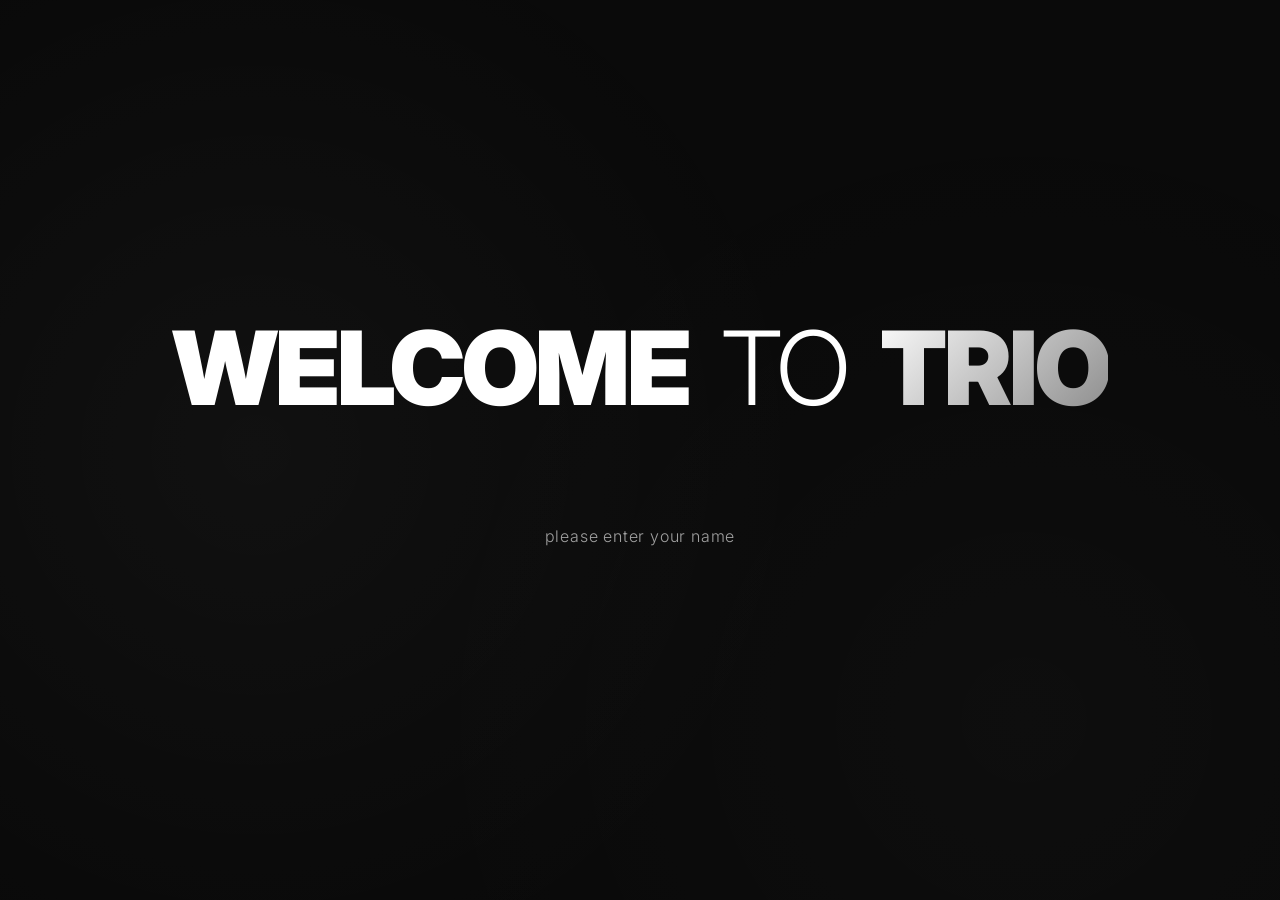
==== index.html @ 0869591b "Initial commit: TRIO time tracking app with premium UI/UX" ====
<!DOCTYPE html>
<html lang="en">
<head>
    <meta charset="UTF-8">
    <meta name="viewport" content="width=device-width, initial-scale=1.0">
    <title>TRIO - Time Tracking</title>
    <link rel="stylesheet" href="styles.css">
</head>
<body>
    <div class="container">
        <!-- Welcome Screen -->
        <div id="welcomeScreen" class="screen active">
            <div class="welcome-text">
                <span class="word" data-word="WELCOME">WELCOME</span>
                <span class="word" data-word="TO">TO</span>
                <span class="word" data-word="TRIO">TRIO</span>
            </div>
            <p class="enter-name-text">please enter your name</p>
            <input type="text" id="nameInput" class="invisible-input" placeholder="" autocomplete="off" maxlength="30">
            <div class="input-indicator"></div>
        </div>

        <!-- Activity Selection Screen -->
        <div id="activityScreen" class="screen">
            <h1 class="greeting"></h1>
            <p class="subtext">What would you like to do today?</p>
            <div class="options-grid">
                <div class="option-card" data-activity="University/Advisory">
                    <div class="option-icon">01</div>
                    <div class="option-label">University/Advisory</div>
                </div>
                <div class="option-card" data-activity="Tutoring">
                    <div class="option-icon">02</div>
                    <div class="option-label">Tutoring</div>
                </div>
                <div class="option-card" data-activity="Study">
                    <div class="option-icon">03</div>
                    <div class="option-label">Study</div>
                </div>
                <div class="option-card" data-activity="FAFSA Resources/Assistance">
                    <div class="option-icon">04</div>
                    <div class="option-label">FAFSA Resources/Assistance</div>
                </div>
                <div class="option-card" data-activity="Workshop">
                    <div class="option-icon">05</div>
                    <div class="option-label">Workshop</div>
                </div>
                <div class="option-card" data-activity="Event">
                    <div class="option-icon">06</div>
                    <div class="option-label">Event</div>
                </div>
            </div>
        </div>

        <!-- Timer Screen -->
        <div id="timerScreen" class="screen">
            <div class="timer-container">
                <div class="activity-name"></div>
                <div class="timer-display">
                    <span class="time-value" id="hours">00</span>
                    <span class="time-separator">:</span>
                    <span class="time-value" id="minutes">00</span>
                    <span class="time-separator">:</span>
                    <span class="time-value" id="seconds">00</span>
                </div>
                <div class="timer-label">Time Elapsed</div>
                <button id="checkoutBtn" class="checkout-btn">
                    <span>Check Out</span>
                </button>
            </div>
        </div>
    </div>

    <script src="script.js"></script>
</body>
</html>
---- styles.css ----
@import url('https://fonts.googleapis.com/css2?family=Inter:wght@300;400;500;600;700;800;900&display=swap');

* {
    margin: 0;
    padding: 0;
    box-sizing: border-box;
}

:root {
    --bg-primary: #0a0a0a;
    --bg-secondary: #111111;
    --text-primary: #ffffff;
    --text-secondary: #a0a0a0;
    --accent: #ffffff;
    --card-bg: #1a1a1a;
    --card-hover: #222222;
    --border: #2a2a2a;
}

body {
    font-family: 'Inter', -apple-system, BlinkMacSystemFont, sans-serif;
    background: var(--bg-primary);
    color: var(--text-primary);
    overflow: hidden;
    cursor: none;
}

body::before {
    content: '';
    position: fixed;
    top: 0;
    left: 0;
    width: 100%;
    height: 100%;
    background: 
        radial-gradient(circle at 20% 50%, rgba(255, 255, 255, 0.03) 0%, transparent 50%),
        radial-gradient(circle at 80% 80%, rgba(255, 255, 255, 0.02) 0%, transparent 50%);
    pointer-events: none;
    z-index: 0;
}

.container {
    position: relative;
    width: 100vw;
    height: 100vh;
    display: flex;
    align-items: center;
    justify-content: center;
    z-index: 1;
}

.screen {
    position: absolute;
    width: 100%;
    height: 100%;
    display: flex;
    flex-direction: column;
    align-items: center;
    justify-content: center;
    opacity: 0;
    pointer-events: none;
    transition: opacity 0.8s cubic-bezier(0.4, 0, 0.2, 1);
}

.screen.active {
    opacity: 1;
    pointer-events: all;
}

/* Welcome Screen */
.welcome-text {
    display: flex;
    gap: 2rem;
    margin-bottom: 4rem;
}

.word {
    font-size: clamp(3rem, 8vw, 7rem);
    font-weight: 900;
    letter-spacing: -0.03em;
    opacity: 0;
    transform: translateX(-100px);
    animation: slideIn 1s cubic-bezier(0.16, 1, 0.3, 1) forwards;
}

.word[data-word="WELCOME"] {
    animation-delay: 0.2s;
}

.word[data-word="TO"] {
    animation-delay: 0.5s;
    font-weight: 300;
}

.word[data-word="TRIO"] {
    animation-delay: 0.8s;
    background: linear-gradient(135deg, #ffffff 0%, #888888 100%);
    -webkit-background-clip: text;
    -webkit-text-fill-color: transparent;
    background-clip: text;
}

@keyframes slideIn {
    to {
        opacity: 1;
        transform: translateX(0);
    }
}

.enter-name-text {
    font-size: 1rem;
    font-weight: 300;
    color: var(--text-secondary);
    letter-spacing: 0.05em;
    margin-top: 2rem;
    margin-bottom: 3rem;
    opacity: 0;
    animation: fadeInUp 0.8s cubic-bezier(0.16, 1, 0.3, 1) 1.2s forwards;
    transition: opacity 0.4s ease, transform 0.4s ease;
}

.invisible-input {
    position: absolute;
    bottom: 30%;
    width: 600px;
    max-width: 80vw;
    background: transparent;
    border: none;
    outline: none;
    color: var(--text-primary);
    font-size: 2rem;
    font-weight: 300;
    text-align: center;
    letter-spacing: 0.05em;
    caret-color: transparent;
}

.invisible-input::placeholder {
    color: transparent;
}

.input-indicator {
    position: absolute;
    bottom: calc(30% - 10px);
    width: 2px;
    height: 40px;
    background: var(--text-primary);
    opacity: 0;
    animation: blink 1.5s ease-in-out infinite;
}

.invisible-input:focus + .input-indicator {
    opacity: 1;
}

@keyframes blink {
    0%, 49% { opacity: 1; }
    50%, 100% { opacity: 0; }
}

/* Activity Screen */
.greeting {
    font-size: clamp(2.5rem, 6vw, 5rem);
    font-weight: 700;
    margin-bottom: 1rem;
    letter-spacing: -0.02em;
    opacity: 0;
    transform: translateY(30px);
    animation: fadeInUp 0.8s cubic-bezier(0.16, 1, 0.3, 1) 0.2s forwards;
}

.subtext {
    font-size: clamp(1rem, 2vw, 1.5rem);
    font-weight: 300;
    color: var(--text-secondary);
    margin-bottom: 4rem;
    opacity: 0;
    transform: translateY(20px);
    animation: fadeInUp 0.8s cubic-bezier(0.16, 1, 0.3, 1) 0.4s forwards;
}

@keyframes fadeInUp {
    to {
        opacity: 1;
        transform: translateY(0);
    }
}

.options-grid {
    display: grid;
    grid-template-columns: repeat(3, 1fr);
    gap: 2rem;
    max-width: 1200px;
    padding: 0 2rem;
}

@media (max-width: 768px) {
    .options-grid {
        grid-template-columns: repeat(2, 1fr);
        gap: 1.5rem;
    }
}

.option-card {
    position: relative;
    aspect-ratio: 1;
    background: var(--card-bg);
    border: 1px solid var(--border);
    border-radius: 24px;
    padding: 2rem;
    display: flex;
    flex-direction: column;
    align-items: center;
    justify-content: center;
    cursor: pointer;
    transition: all 0.4s cubic-bezier(0.16, 1, 0.3, 1);
    opacity: 0;
    transform: translateY(40px) scale(0.9);
}

.option-card:nth-child(1) { animation: cardAppear 0.6s cubic-bezier(0.16, 1, 0.3, 1) 0.6s forwards; }
.option-card:nth-child(2) { animation: cardAppear 0.6s cubic-bezier(0.16, 1, 0.3, 1) 0.7s forwards; }
.option-card:nth-child(3) { animation: cardAppear 0.6s cubic-bezier(0.16, 1, 0.3, 1) 0.8s forwards; }
.option-card:nth-child(4) { animation: cardAppear 0.6s cubic-bezier(0.16, 1, 0.3, 1) 0.9s forwards; }
.option-card:nth-child(5) { animation: cardAppear 0.6s cubic-bezier(0.16, 1, 0.3, 1) 1s forwards; }
.option-card:nth-child(6) { animation: cardAppear 0.6s cubic-bezier(0.16, 1, 0.3, 1) 1.1s forwards; }

@keyframes cardAppear {
    to {
        opacity: 1;
        transform: translateY(0) scale(1);
    }
}

.option-card::before {
    content: '';
    position: absolute;
    inset: 0;
    border-radius: 24px;
    padding: 1px;
    background: linear-gradient(135deg, rgba(255,255,255,0.1), rgba(255,255,255,0));
    -webkit-mask: linear-gradient(#fff 0 0) content-box, linear-gradient(#fff 0 0);
    -webkit-mask-composite: xor;
    mask-composite: exclude;
    opacity: 0;
    transition: opacity 0.4s ease;
}

.option-card:hover {
    background: var(--card-hover);
    transform: translateY(-8px) scale(1.02);
    border-color: rgba(255,255,255,0.2);
}

.option-card:hover::before {
    opacity: 1;
}

.option-icon {
    font-size: 3rem;
    font-weight: 200;
    margin-bottom: 1rem;
    letter-spacing: -0.02em;
}

.option-label {
    font-size: 1.1rem;
    font-weight: 500;
    letter-spacing: 0.02em;
}

/* Timer Screen */
.timer-container {
    display: flex;
    flex-direction: column;
    align-items: center;
    gap: 2rem;
}

.activity-name {
    font-size: 1.5rem;
    font-weight: 300;
    color: var(--text-secondary);
    letter-spacing: 0.1em;
    text-transform: uppercase;
    opacity: 0;
    animation: fadeInUp 0.8s cubic-bezier(0.16, 1, 0.3, 1) 0.2s forwards;
}

.timer-display {
    display: flex;
    align-items: center;
    gap: 0.5rem;
    opacity: 0;
    animation: fadeInUp 0.8s cubic-bezier(0.16, 1, 0.3, 1) 0.4s forwards;
}

.time-value {
    font-size: clamp(4rem, 12vw, 8rem);
    font-weight: 200;
    letter-spacing: -0.02em;
    font-variant-numeric: tabular-nums;
    min-width: 2ch;
    text-align: center;
}

.time-separator {
    font-size: clamp(3rem, 10vw, 6rem);
    font-weight: 200;
    opacity: 0.5;
    animation: pulse 2s ease-in-out infinite;
}

@keyframes pulse {
    0%, 100% { opacity: 0.5; }
    50% { opacity: 0.2; }
}

.timer-label {
    font-size: 1rem;
    font-weight: 400;
    color: var(--text-secondary);
    letter-spacing: 0.15em;
    text-transform: uppercase;
    opacity: 0;
    animation: fadeInUp 0.8s cubic-bezier(0.16, 1, 0.3, 1) 0.6s forwards;
}

.checkout-btn {
    margin-top: 2rem;
    padding: 1.5rem 4rem;
    background: var(--text-primary);
    color: var(--bg-primary);
    border: none;
    border-radius: 100px;
    font-size: 1.1rem;
    font-weight: 600;
    letter-spacing: 0.05em;
    cursor: pointer;
    transition: all 0.4s cubic-bezier(0.16, 1, 0.3, 1);
    opacity: 0;
    animation: fadeInUp 0.8s cubic-bezier(0.16, 1, 0.3, 1) 0.8s forwards;
    position: relative;
    overflow: hidden;
}

.checkout-btn::before {
    content: '';
    position: absolute;
    inset: 0;
    background: linear-gradient(135deg, transparent, rgba(0,0,0,0.1));
    opacity: 0;
    transition: opacity 0.4s ease;
}

.checkout-btn:hover {
    transform: scale(1.05);
    box-shadow: 0 20px 60px rgba(255,255,255,0.2);
}

.checkout-btn:hover::before {
    opacity: 1;
}

.checkout-btn:active {
    transform: scale(0.98);
}
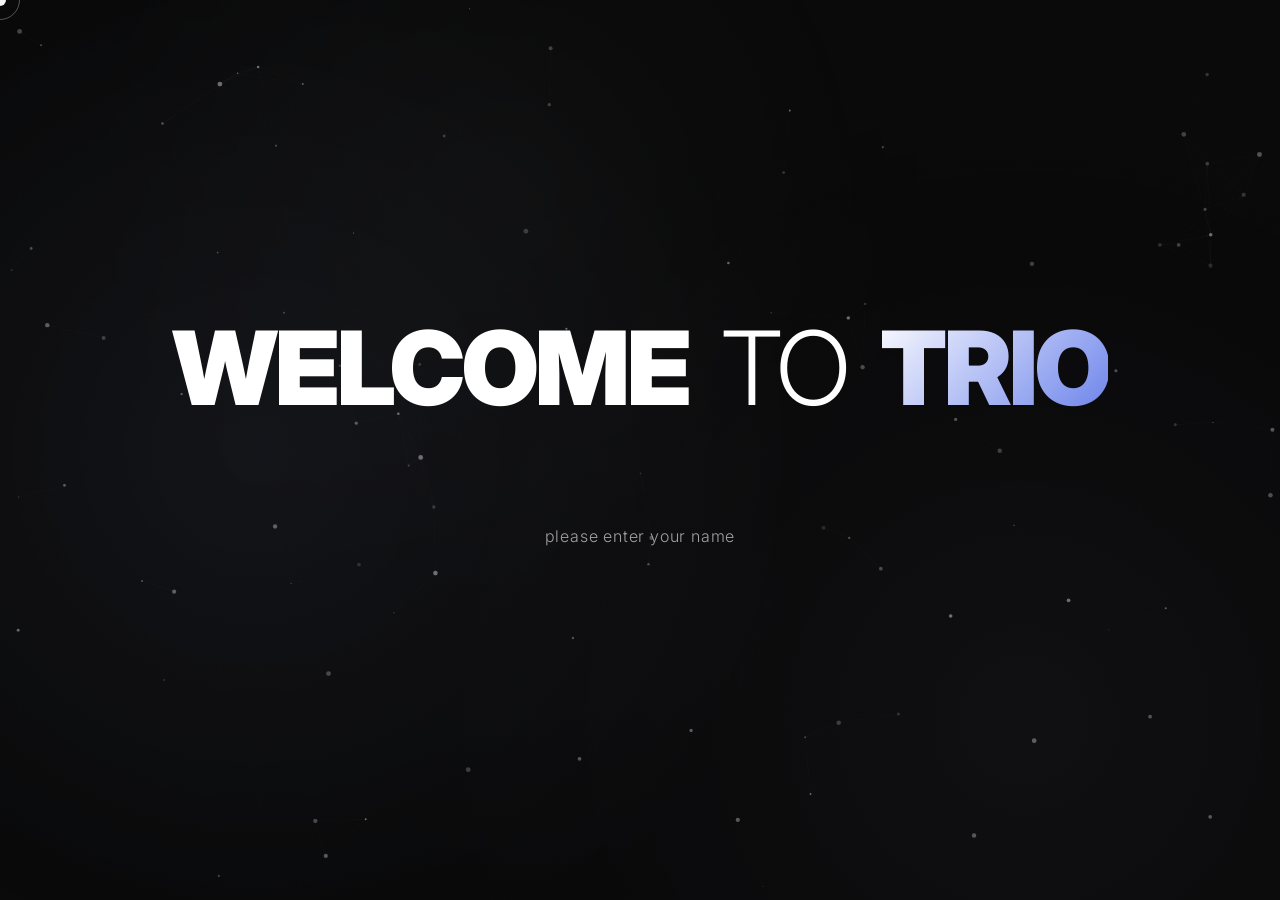
==== commit 5d448faa: "feat: Implement world-class premium UI/UX design Transform the TRIO time tracking app into an ultra-" ====
--- a/index.html
+++ b/index.html
@@ -7,6 +7,16 @@
     <link rel="stylesheet" href="styles.css">
 </head>
 <body>
+    <!-- Custom Cursor -->
+    <div class="cursor"></div>
+    <div class="cursor-follower"></div>
+
+    <!-- Particle Canvas -->
+    <canvas id="particleCanvas"></canvas>
+
+    <!-- Gradient Mesh Background -->
+    <div class="gradient-mesh"></div>
+
     <div class="container">
         <!-- Welcome Screen -->
         <div id="welcomeScreen" class="screen active">
--- a/styles.css
+++ b/styles.css
@@ -15,6 +15,26 @@
     --card-bg: #1a1a1a;
     --card-hover: #222222;
     --border: #2a2a2a;
+
+    /* Premium gradients */
+    --gradient-primary: linear-gradient(135deg, #667eea 0%, #764ba2 100%);
+    --gradient-glow: linear-gradient(135deg, rgba(102, 126, 234, 0.3), rgba(118, 75, 162, 0.3));
+    --gradient-shine: linear-gradient(135deg, transparent 0%, rgba(255,255,255,0.1) 50%, transparent 100%);
+
+    /* Advanced shadows */
+    --shadow-sm: 0 2px 8px rgba(0, 0, 0, 0.1);
+    --shadow-md: 0 8px 32px rgba(0, 0, 0, 0.2);
+    --shadow-lg: 0 16px 64px rgba(0, 0, 0, 0.3);
+    --shadow-glow: 0 0 40px rgba(255, 255, 255, 0.15);
+    --shadow-glow-strong: 0 0 60px rgba(255, 255, 255, 0.3);
+
+    /* Spring animation */
+    --spring: cubic-bezier(0.34, 1.56, 0.64, 1);
+    --smooth: cubic-bezier(0.16, 1, 0.3, 1);
+}
+
+html {
+    scroll-behavior: smooth;
 }
 
 body {
@@ -23,6 +43,89 @@
     color: var(--text-primary);
     overflow: hidden;
     cursor: none;
+    position: relative;
+}
+
+/* Custom Cursor */
+.cursor {
+    position: fixed;
+    width: 12px;
+    height: 12px;
+    background: var(--text-primary);
+    border-radius: 50%;
+    pointer-events: none;
+    z-index: 10000;
+    transition: transform 0.15s ease, opacity 0.3s ease;
+    mix-blend-mode: difference;
+    will-change: transform;
+}
+
+.cursor-follower {
+    position: fixed;
+    width: 40px;
+    height: 40px;
+    border: 1px solid rgba(255, 255, 255, 0.3);
+    border-radius: 50%;
+    pointer-events: none;
+    z-index: 9999;
+    transition: transform 0.3s cubic-bezier(0.16, 1, 0.3, 1),
+                width 0.3s ease,
+                height 0.3s ease,
+                opacity 0.3s ease;
+    will-change: transform;
+}
+
+.cursor-hover .cursor {
+    transform: scale(1.5);
+}
+
+.cursor-hover .cursor-follower {
+    width: 60px;
+    height: 60px;
+    border-color: rgba(255, 255, 255, 0.6);
+    background: rgba(255, 255, 255, 0.05);
+}
+
+/* Particle Canvas */
+#particleCanvas {
+    position: fixed;
+    top: 0;
+    left: 0;
+    width: 100%;
+    height: 100%;
+    pointer-events: none;
+    z-index: 1;
+    opacity: 0.6;
+}
+
+/* Gradient Mesh Background */
+.gradient-mesh {
+    position: fixed;
+    top: 0;
+    left: 0;
+    width: 100%;
+    height: 100%;
+    pointer-events: none;
+    z-index: 0;
+    opacity: 0.4;
+    background:
+        radial-gradient(circle at 20% 50%, rgba(102, 126, 234, 0.1) 0%, transparent 50%),
+        radial-gradient(circle at 80% 80%, rgba(118, 75, 162, 0.08) 0%, transparent 50%),
+        radial-gradient(circle at 40% 20%, rgba(255, 255, 255, 0.05) 0%, transparent 40%);
+    animation: meshMove 20s ease-in-out infinite;
+    will-change: transform;
+}
+
+@keyframes meshMove {
+    0%, 100% {
+        transform: translate(0, 0) scale(1);
+    }
+    33% {
+        transform: translate(30px, -30px) scale(1.05);
+    }
+    66% {
+        transform: translate(-30px, 30px) scale(0.95);
+    }
 }
 
 body::before {
@@ -32,7 +135,7 @@
     left: 0;
     width: 100%;
     height: 100%;
-    background: 
+    background:
         radial-gradient(circle at 20% 50%, rgba(255, 255, 255, 0.03) 0%, transparent 50%),
         radial-gradient(circle at 80% 80%, rgba(255, 255, 255, 0.02) 0%, transparent 50%);
     pointer-events: none;
@@ -46,7 +149,7 @@
     display: flex;
     align-items: center;
     justify-content: center;
-    z-index: 1;
+    z-index: 2;
 }
 
 .screen {
@@ -72,6 +175,7 @@
     display: flex;
     gap: 2rem;
     margin-bottom: 4rem;
+    perspective: 1000px;
 }
 
 .word {
@@ -79,8 +183,10 @@
     font-weight: 900;
     letter-spacing: -0.03em;
     opacity: 0;
-    transform: translateX(-100px);
-    animation: slideIn 1s cubic-bezier(0.16, 1, 0.3, 1) forwards;
+    transform: translateX(-100px) translateZ(0);
+    animation: slideIn 1s var(--smooth) forwards;
+    will-change: transform, opacity;
+    backface-visibility: hidden;
 }
 
 .word[data-word="WELCOME"] {
@@ -94,16 +200,27 @@
 
 .word[data-word="TRIO"] {
     animation-delay: 0.8s;
-    background: linear-gradient(135deg, #ffffff 0%, #888888 100%);
+    background: linear-gradient(135deg, #ffffff 0%, #667eea 50%, #764ba2 100%);
+    background-size: 200% 200%;
     -webkit-background-clip: text;
     -webkit-text-fill-color: transparent;
     background-clip: text;
+    animation: slideIn 1s var(--smooth) forwards, gradientShift 8s ease infinite;
 }
 
 @keyframes slideIn {
     to {
         opacity: 1;
-        transform: translateX(0);
+        transform: translateX(0) translateZ(0);
+    }
+}
+
+@keyframes gradientShift {
+    0%, 100% {
+        background-position: 0% 50%;
+    }
+    50% {
+        background-position: 100% 50%;
     }
 }
 
@@ -115,7 +232,7 @@
     margin-top: 2rem;
     margin-bottom: 3rem;
     opacity: 0;
-    animation: fadeInUp 0.8s cubic-bezier(0.16, 1, 0.3, 1) 1.2s forwards;
+    animation: fadeInUp 0.8s var(--smooth) 1.2s forwards;
     transition: opacity 0.4s ease, transform 0.4s ease;
 }
 
@@ -147,6 +264,7 @@
     background: var(--text-primary);
     opacity: 0;
     animation: blink 1.5s ease-in-out infinite;
+    box-shadow: 0 0 20px rgba(255, 255, 255, 0.5);
 }
 
 .invisible-input:focus + .input-indicator {
@@ -165,8 +283,10 @@
     margin-bottom: 1rem;
     letter-spacing: -0.02em;
     opacity: 0;
-    transform: translateY(30px);
-    animation: fadeInUp 0.8s cubic-bezier(0.16, 1, 0.3, 1) 0.2s forwards;
+    transform: translateY(30px) translateZ(0);
+    animation: fadeInUp 0.8s var(--smooth) 0.2s forwards;
+    will-change: transform, opacity;
+    backface-visibility: hidden;
 }
 
 .subtext {
@@ -175,14 +295,16 @@
     color: var(--text-secondary);
     margin-bottom: 4rem;
     opacity: 0;
-    transform: translateY(20px);
-    animation: fadeInUp 0.8s cubic-bezier(0.16, 1, 0.3, 1) 0.4s forwards;
+    transform: translateY(20px) translateZ(0);
+    animation: fadeInUp 0.8s var(--smooth) 0.4s forwards;
+    will-change: transform, opacity;
+    backface-visibility: hidden;
 }
 
 @keyframes fadeInUp {
     to {
         opacity: 1;
-        transform: translateY(0);
+        transform: translateY(0) translateZ(0);
     }
 }
 
@@ -204,56 +326,125 @@
 .option-card {
     position: relative;
     aspect-ratio: 1;
-    background: var(--card-bg);
+    background: rgba(26, 26, 26, 0.8);
+    backdrop-filter: blur(20px);
+    -webkit-backdrop-filter: blur(20px);
     border: 1px solid var(--border);
-    border-radius: 24px;
+    border-radius: 28px;
     padding: 2rem;
     display: flex;
     flex-direction: column;
     align-items: center;
     justify-content: center;
     cursor: pointer;
-    transition: all 0.4s cubic-bezier(0.16, 1, 0.3, 1);
-    opacity: 0;
-    transform: translateY(40px) scale(0.9);
-}
-
-.option-card:nth-child(1) { animation: cardAppear 0.6s cubic-bezier(0.16, 1, 0.3, 1) 0.6s forwards; }
-.option-card:nth-child(2) { animation: cardAppear 0.6s cubic-bezier(0.16, 1, 0.3, 1) 0.7s forwards; }
-.option-card:nth-child(3) { animation: cardAppear 0.6s cubic-bezier(0.16, 1, 0.3, 1) 0.8s forwards; }
-.option-card:nth-child(4) { animation: cardAppear 0.6s cubic-bezier(0.16, 1, 0.3, 1) 0.9s forwards; }
-.option-card:nth-child(5) { animation: cardAppear 0.6s cubic-bezier(0.16, 1, 0.3, 1) 1s forwards; }
-.option-card:nth-child(6) { animation: cardAppear 0.6s cubic-bezier(0.16, 1, 0.3, 1) 1.1s forwards; }
+    transition: all 0.6s var(--spring);
+    opacity: 0;
+    transform: translateY(40px) scale(0.9) translateZ(0);
+    will-change: transform, opacity;
+    backface-visibility: hidden;
+    overflow: hidden;
+}
+
+.option-card:nth-child(1) { animation: cardAppear 0.8s var(--spring) 0.6s forwards; }
+.option-card:nth-child(2) { animation: cardAppear 0.8s var(--spring) 0.7s forwards; }
+.option-card:nth-child(3) { animation: cardAppear 0.8s var(--spring) 0.8s forwards; }
+.option-card:nth-child(4) { animation: cardAppear 0.8s var(--spring) 0.9s forwards; }
+.option-card:nth-child(5) { animation: cardAppear 0.8s var(--spring) 1s forwards; }
+.option-card:nth-child(6) { animation: cardAppear 0.8s var(--spring) 1.1s forwards; }
 
 @keyframes cardAppear {
     to {
         opacity: 1;
-        transform: translateY(0) scale(1);
-    }
-}
-
+        transform: translateY(0) scale(1) translateZ(0);
+    }
+}
+
+/* Glassmorphism border effect */
 .option-card::before {
     content: '';
     position: absolute;
     inset: 0;
-    border-radius: 24px;
-    padding: 1px;
-    background: linear-gradient(135deg, rgba(255,255,255,0.1), rgba(255,255,255,0));
+    border-radius: 28px;
+    padding: 1.5px;
+    background: linear-gradient(135deg, rgba(255,255,255,0.3), rgba(255,255,255,0.05));
     -webkit-mask: linear-gradient(#fff 0 0) content-box, linear-gradient(#fff 0 0);
     -webkit-mask-composite: xor;
     mask-composite: exclude;
     opacity: 0;
-    transition: opacity 0.4s ease;
+    transition: opacity 0.6s ease;
+}
+
+/* Shimmer effect */
+.option-card::after {
+    content: '';
+    position: absolute;
+    top: -50%;
+    left: -50%;
+    width: 200%;
+    height: 200%;
+    background: linear-gradient(
+        45deg,
+        transparent 30%,
+        rgba(255, 255, 255, 0.1) 50%,
+        transparent 70%
+    );
+    transform: translateX(-100%) translateY(-100%) rotate(45deg);
+    transition: transform 0.8s ease;
+}
+
+.option-card:hover::after {
+    transform: translateX(100%) translateY(100%) rotate(45deg);
 }
 
 .option-card:hover {
-    background: var(--card-hover);
-    transform: translateY(-8px) scale(1.02);
-    border-color: rgba(255,255,255,0.2);
+    background: rgba(34, 34, 34, 0.9);
+    transform: translateY(-12px) scale(1.05) translateZ(50px);
+    border-color: rgba(255,255,255,0.4);
+    box-shadow:
+        0 20px 60px rgba(0, 0, 0, 0.3),
+        0 0 60px rgba(102, 126, 234, 0.2),
+        inset 0 0 60px rgba(255, 255, 255, 0.05);
 }
 
 .option-card:hover::before {
     opacity: 1;
+}
+
+.option-card:active {
+    transform: translateY(-8px) scale(1.02) translateZ(30px);
+    transition: all 0.2s ease;
+}
+
+/* Selection state */
+.option-card.selected {
+    background: linear-gradient(135deg, rgba(102, 126, 234, 0.15), rgba(118, 75, 162, 0.15));
+    border-color: rgba(102, 126, 234, 0.6);
+    box-shadow:
+        0 20px 60px rgba(0, 0, 0, 0.4),
+        0 0 80px rgba(102, 126, 234, 0.4),
+        inset 0 0 60px rgba(102, 126, 234, 0.1);
+}
+
+.option-card.selected::before {
+    opacity: 1;
+    background: linear-gradient(135deg, rgba(102, 126, 234, 0.6), rgba(118, 75, 162, 0.4));
+}
+
+/* Ripple effect container */
+.ripple {
+    position: absolute;
+    border-radius: 50%;
+    background: rgba(255, 255, 255, 0.3);
+    transform: scale(0);
+    animation: rippleEffect 0.6s ease-out;
+    pointer-events: none;
+}
+
+@keyframes rippleEffect {
+    to {
+        transform: scale(4);
+        opacity: 0;
+    }
 }
 
 .option-icon {
@@ -261,12 +452,25 @@
     font-weight: 200;
     margin-bottom: 1rem;
     letter-spacing: -0.02em;
+    transition: transform 0.6s var(--spring);
+    will-change: transform;
+}
+
+.option-card:hover .option-icon {
+    transform: scale(1.1) translateY(-5px);
 }
 
 .option-label {
     font-size: 1.1rem;
     font-weight: 500;
     letter-spacing: 0.02em;
+    transition: transform 0.6s var(--spring);
+    will-change: transform;
+    text-align: center;
+}
+
+.option-card:hover .option-label {
+    transform: translateY(5px);
 }
 
 /* Timer Screen */
@@ -284,7 +488,7 @@
     letter-spacing: 0.1em;
     text-transform: uppercase;
     opacity: 0;
-    animation: fadeInUp 0.8s cubic-bezier(0.16, 1, 0.3, 1) 0.2s forwards;
+    animation: fadeInUp 0.8s var(--smooth) 0.2s forwards;
 }
 
 .timer-display {
@@ -292,7 +496,8 @@
     align-items: center;
     gap: 0.5rem;
     opacity: 0;
-    animation: fadeInUp 0.8s cubic-bezier(0.16, 1, 0.3, 1) 0.4s forwards;
+    animation: fadeInUp 0.8s var(--smooth) 0.4s forwards;
+    perspective: 1000px;
 }
 
 .time-value {
@@ -302,6 +507,25 @@
     font-variant-numeric: tabular-nums;
     min-width: 2ch;
     text-align: center;
+    transition: transform 0.3s var(--spring);
+    will-change: transform;
+    text-shadow: 0 0 40px rgba(255, 255, 255, 0.2);
+}
+
+.time-value.flip {
+    animation: flipNumber 0.4s var(--spring);
+}
+
+@keyframes flipNumber {
+    0% {
+        transform: rotateX(0deg);
+    }
+    50% {
+        transform: rotateX(90deg);
+    }
+    100% {
+        transform: rotateX(0deg);
+    }
 }
 
 .time-separator {
@@ -312,8 +536,14 @@
 }
 
 @keyframes pulse {
-    0%, 100% { opacity: 0.5; }
-    50% { opacity: 0.2; }
+    0%, 100% {
+        opacity: 0.5;
+        transform: scale(1);
+    }
+    50% {
+        opacity: 0.2;
+        transform: scale(0.95);
+    }
 }
 
 .timer-label {
@@ -323,7 +553,7 @@
     letter-spacing: 0.15em;
     text-transform: uppercase;
     opacity: 0;
-    animation: fadeInUp 0.8s cubic-bezier(0.16, 1, 0.3, 1) 0.6s forwards;
+    animation: fadeInUp 0.8s var(--smooth) 0.6s forwards;
 }
 
 .checkout-btn {
@@ -337,11 +567,12 @@
     font-weight: 600;
     letter-spacing: 0.05em;
     cursor: pointer;
-    transition: all 0.4s cubic-bezier(0.16, 1, 0.3, 1);
-    opacity: 0;
-    animation: fadeInUp 0.8s cubic-bezier(0.16, 1, 0.3, 1) 0.8s forwards;
+    transition: all 0.6s var(--spring);
+    opacity: 0;
+    animation: fadeInUp 0.8s var(--smooth) 0.8s forwards;
     position: relative;
     overflow: hidden;
+    will-change: transform;
 }
 
 .checkout-btn::before {
@@ -353,9 +584,12 @@
     transition: opacity 0.4s ease;
 }
 
+/* Magnetic button effect */
 .checkout-btn:hover {
-    transform: scale(1.05);
-    box-shadow: 0 20px 60px rgba(255,255,255,0.2);
+    transform: scale(1.08) translateY(-4px);
+    box-shadow:
+        0 20px 60px rgba(255,255,255,0.3),
+        0 0 40px rgba(255,255,255,0.2);
 }
 
 .checkout-btn:hover::before {
@@ -363,5 +597,63 @@
 }
 
 .checkout-btn:active {
-    transform: scale(0.98);
-}
+    transform: scale(1.02) translateY(-2px);
+    transition: all 0.1s ease;
+}
+
+/* Scroll snap for smooth scrolling */
+.scroll-container {
+    scroll-snap-type: y mandatory;
+    scroll-behavior: smooth;
+    -webkit-overflow-scrolling: touch;
+}
+
+.scroll-section {
+    scroll-snap-align: start;
+    scroll-snap-stop: always;
+}
+
+/* Selection highlighting */
+::selection {
+    background: rgba(102, 126, 234, 0.3);
+    color: var(--text-primary);
+}
+
+::-moz-selection {
+    background: rgba(102, 126, 234, 0.3);
+    color: var(--text-primary);
+}
+
+/* Performance optimizations */
+.option-card,
+.word,
+.greeting,
+.subtext,
+.time-value,
+.checkout-btn {
+    transform: translateZ(0);
+    -webkit-font-smoothing: antialiased;
+    -moz-osx-font-smoothing: grayscale;
+}
+
+/* Loading states with skeleton shimmer */
+@keyframes shimmer {
+    0% {
+        background-position: -1000px 0;
+    }
+    100% {
+        background-position: 1000px 0;
+    }
+}
+
+/* Accessibility - show cursor on touch devices */
+@media (hover: none) and (pointer: coarse) {
+    body {
+        cursor: auto;
+    }
+
+    .cursor,
+    .cursor-follower {
+        display: none;
+    }
+}
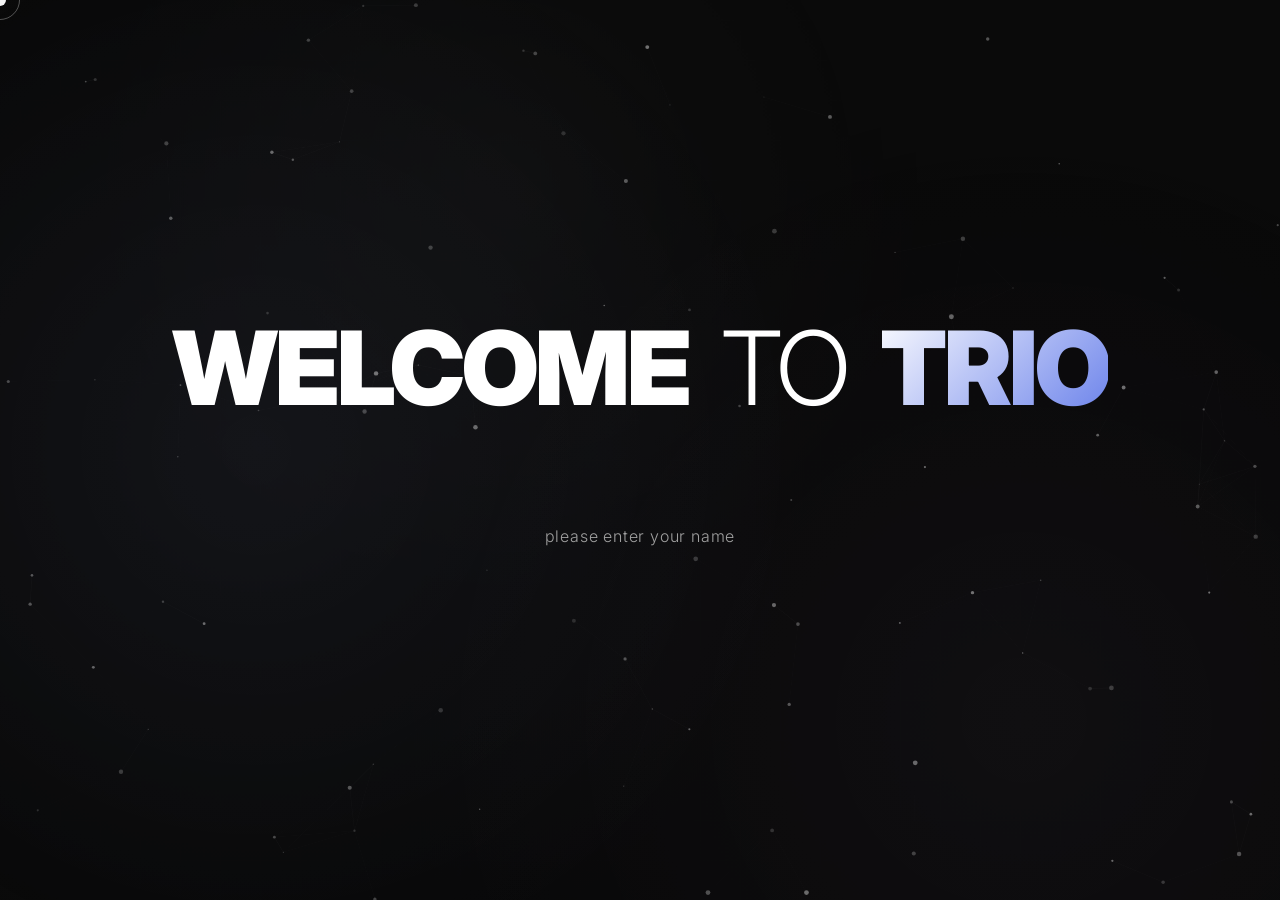
==== commit e943208b: "feat: Transform selection screen with insane premium effects Add absolutely world-class design to th" ====
--- a/index.html
+++ b/index.html
@@ -32,32 +32,76 @@
 
         <!-- Activity Selection Screen -->
         <div id="activityScreen" class="screen">
+            <!-- Premium Digital Clock -->
+            <div class="digital-clock">
+                <div class="clock-container">
+                    <div class="clock-display">
+                        <span class="clock-digit" id="clock-hours">00</span>
+                        <span class="clock-separator">:</span>
+                        <span class="clock-digit" id="clock-minutes">00</span>
+                        <span class="clock-separator">:</span>
+                        <span class="clock-digit" id="clock-seconds">00</span>
+                    </div>
+                    <div class="clock-date" id="clock-date">Loading...</div>
+                    <div class="clock-glow"></div>
+                </div>
+            </div>
+
             <h1 class="greeting"></h1>
             <p class="subtext">What would you like to do today?</p>
-            <div class="options-grid">
-                <div class="option-card" data-activity="University/Advisory">
-                    <div class="option-icon">01</div>
-                    <div class="option-label">University/Advisory</div>
-                </div>
-                <div class="option-card" data-activity="Tutoring">
-                    <div class="option-icon">02</div>
-                    <div class="option-label">Tutoring</div>
-                </div>
-                <div class="option-card" data-activity="Study">
-                    <div class="option-icon">03</div>
-                    <div class="option-label">Study</div>
-                </div>
-                <div class="option-card" data-activity="FAFSA Resources/Assistance">
-                    <div class="option-icon">04</div>
-                    <div class="option-label">FAFSA Resources/Assistance</div>
-                </div>
-                <div class="option-card" data-activity="Workshop">
-                    <div class="option-icon">05</div>
-                    <div class="option-label">Workshop</div>
-                </div>
-                <div class="option-card" data-activity="Event">
-                    <div class="option-icon">06</div>
-                    <div class="option-label">Event</div>
+
+            <!-- Animated Grid Background -->
+            <div class="grid-background"></div>
+
+            <!-- Morphing Blobs -->
+            <div class="blob blob-1"></div>
+            <div class="blob blob-2"></div>
+            <div class="blob blob-3"></div>
+
+            <div class="options-container">
+                <div class="options-grid">
+                    <div class="option-card" data-activity="University/Advisory">
+                        <div class="card-shine"></div>
+                        <div class="card-glow-effect"></div>
+                        <div class="option-icon">01</div>
+                        <div class="option-label">University/Advisory</div>
+                        <div class="card-particles"></div>
+                    </div>
+                    <div class="option-card" data-activity="Tutoring">
+                        <div class="card-shine"></div>
+                        <div class="card-glow-effect"></div>
+                        <div class="option-icon">02</div>
+                        <div class="option-label">Tutoring</div>
+                        <div class="card-particles"></div>
+                    </div>
+                    <div class="option-card" data-activity="Study">
+                        <div class="card-shine"></div>
+                        <div class="card-glow-effect"></div>
+                        <div class="option-icon">03</div>
+                        <div class="option-label">Study</div>
+                        <div class="card-particles"></div>
+                    </div>
+                    <div class="option-card" data-activity="FAFSA Resources/Assistance">
+                        <div class="card-shine"></div>
+                        <div class="card-glow-effect"></div>
+                        <div class="option-icon">04</div>
+                        <div class="option-label">FAFSA Resources/Assistance</div>
+                        <div class="card-particles"></div>
+                    </div>
+                    <div class="option-card" data-activity="Workshop">
+                        <div class="card-shine"></div>
+                        <div class="card-glow-effect"></div>
+                        <div class="option-icon">05</div>
+                        <div class="option-label">Workshop</div>
+                        <div class="card-particles"></div>
+                    </div>
+                    <div class="option-card" data-activity="Event">
+                        <div class="card-shine"></div>
+                        <div class="card-glow-effect"></div>
+                        <div class="option-icon">06</div>
+                        <div class="option-label">Event</div>
+                        <div class="card-particles"></div>
+                    </div>
                 </div>
             </div>
         </div>
--- a/styles.css
+++ b/styles.css
@@ -277,28 +277,265 @@
 }
 
 /* Activity Screen */
+#activityScreen {
+    position: relative;
+    overflow: hidden;
+}
+
+/* ==========================================
+   PREMIUM DIGITAL CLOCK
+   ========================================== */
+.digital-clock {
+    position: absolute;
+    top: 2rem;
+    left: 50%;
+    transform: translateX(-50%);
+    z-index: 10;
+    opacity: 0;
+    animation: fadeInUp 1s var(--smooth) 0.3s forwards;
+}
+
+.clock-container {
+    position: relative;
+    padding: 1.5rem 3rem;
+    background: rgba(10, 10, 10, 0.8);
+    border: 2px solid rgba(102, 126, 234, 0.3);
+    border-radius: 20px;
+    backdrop-filter: blur(20px);
+    -webkit-backdrop-filter: blur(20px);
+    box-shadow:
+        0 8px 32px rgba(0, 0, 0, 0.4),
+        0 0 60px rgba(102, 126, 234, 0.2),
+        inset 0 0 60px rgba(102, 126, 234, 0.05);
+}
+
+.clock-display {
+    display: flex;
+    align-items: center;
+    gap: 0.3rem;
+    font-family: 'Inter', monospace;
+    font-variant-numeric: tabular-nums;
+}
+
+.clock-digit {
+    font-size: 3rem;
+    font-weight: 300;
+    letter-spacing: -0.05em;
+    color: #fff;
+    text-shadow:
+        0 0 10px rgba(102, 126, 234, 0.8),
+        0 0 20px rgba(102, 126, 234, 0.6),
+        0 0 30px rgba(102, 126, 234, 0.4),
+        0 0 40px rgba(102, 126, 234, 0.2);
+    animation: neonPulse 2s ease-in-out infinite;
+    transition: transform 0.3s var(--spring);
+}
+
+.clock-digit.flip-animation {
+    animation: digitFlip 0.4s var(--spring);
+}
+
+@keyframes digitFlip {
+    0% {
+        transform: scaleY(1);
+    }
+    50% {
+        transform: scaleY(0.5) translateY(10px);
+    }
+    100% {
+        transform: scaleY(1);
+    }
+}
+
+.clock-separator {
+    font-size: 2.5rem;
+    font-weight: 200;
+    color: rgba(102, 126, 234, 0.8);
+    animation: blinkSeparator 1.5s ease-in-out infinite;
+}
+
+@keyframes blinkSeparator {
+    0%, 49% {
+        opacity: 1;
+    }
+    50%, 100% {
+        opacity: 0.3;
+    }
+}
+
+@keyframes neonPulse {
+    0%, 100% {
+        text-shadow:
+            0 0 10px rgba(102, 126, 234, 0.8),
+            0 0 20px rgba(102, 126, 234, 0.6),
+            0 0 30px rgba(102, 126, 234, 0.4),
+            0 0 40px rgba(102, 126, 234, 0.2);
+    }
+    50% {
+        text-shadow:
+            0 0 15px rgba(102, 126, 234, 1),
+            0 0 30px rgba(102, 126, 234, 0.8),
+            0 0 45px rgba(102, 126, 234, 0.6),
+            0 0 60px rgba(102, 126, 234, 0.4);
+    }
+}
+
+.clock-date {
+    margin-top: 0.5rem;
+    font-size: 0.9rem;
+    font-weight: 400;
+    letter-spacing: 0.1em;
+    text-align: center;
+    color: rgba(255, 255, 255, 0.6);
+    text-transform: uppercase;
+}
+
+.clock-glow {
+    position: absolute;
+    inset: -20px;
+    background: radial-gradient(circle, rgba(102, 126, 234, 0.3), transparent 70%);
+    filter: blur(20px);
+    z-index: -1;
+    animation: glowPulse 3s ease-in-out infinite;
+}
+
+@keyframes glowPulse {
+    0%, 100% {
+        opacity: 0.5;
+        transform: scale(1);
+    }
+    50% {
+        opacity: 1;
+        transform: scale(1.1);
+    }
+}
+
+/* ==========================================
+   ANIMATED GRID BACKGROUND
+   ========================================== */
+.grid-background {
+    position: absolute;
+    top: 0;
+    left: 0;
+    width: 100%;
+    height: 100%;
+    background-image:
+        linear-gradient(rgba(102, 126, 234, 0.03) 1px, transparent 1px),
+        linear-gradient(90deg, rgba(102, 126, 234, 0.03) 1px, transparent 1px);
+    background-size: 50px 50px;
+    animation: gridMove 20s linear infinite;
+    pointer-events: none;
+    z-index: 0;
+}
+
+@keyframes gridMove {
+    0% {
+        transform: translate(0, 0);
+    }
+    100% {
+        transform: translate(50px, 50px);
+    }
+}
+
+/* ==========================================
+   MORPHING BLOBS
+   ========================================== */
+.blob {
+    position: absolute;
+    border-radius: 50%;
+    filter: blur(60px);
+    opacity: 0.3;
+    pointer-events: none;
+    z-index: 0;
+}
+
+.blob-1 {
+    width: 400px;
+    height: 400px;
+    top: 10%;
+    left: -10%;
+    background: radial-gradient(circle, rgba(102, 126, 234, 0.4), transparent);
+    animation: blobMove1 25s ease-in-out infinite;
+}
+
+.blob-2 {
+    width: 350px;
+    height: 350px;
+    bottom: 10%;
+    right: -10%;
+    background: radial-gradient(circle, rgba(118, 75, 162, 0.4), transparent);
+    animation: blobMove2 20s ease-in-out infinite;
+}
+
+.blob-3 {
+    width: 300px;
+    height: 300px;
+    top: 50%;
+    left: 50%;
+    background: radial-gradient(circle, rgba(255, 107, 107, 0.3), transparent);
+    animation: blobMove3 30s ease-in-out infinite;
+}
+
+@keyframes blobMove1 {
+    0%, 100% {
+        transform: translate(0, 0) scale(1);
+    }
+    33% {
+        transform: translate(100px, 50px) scale(1.2);
+    }
+    66% {
+        transform: translate(-50px, 100px) scale(0.8);
+    }
+}
+
+@keyframes blobMove2 {
+    0%, 100% {
+        transform: translate(0, 0) scale(1);
+    }
+    33% {
+        transform: translate(-80px, -60px) scale(0.9);
+    }
+    66% {
+        transform: translate(60px, -80px) scale(1.1);
+    }
+}
+
+@keyframes blobMove3 {
+    0%, 100% {
+        transform: translate(-50%, -50%) scale(1);
+    }
+    50% {
+        transform: translate(-50%, -50%) scale(1.3);
+    }
+}
+
 .greeting {
-    font-size: clamp(2.5rem, 6vw, 5rem);
+    position: relative;
+    font-size: clamp(2.5rem, 6vw, 4rem);
     font-weight: 700;
-    margin-bottom: 1rem;
+    margin-bottom: 0.5rem;
+    margin-top: 8rem;
     letter-spacing: -0.02em;
     opacity: 0;
     transform: translateY(30px) translateZ(0);
-    animation: fadeInUp 0.8s var(--smooth) 0.2s forwards;
+    animation: fadeInUp 0.8s var(--smooth) 0.5s forwards;
     will-change: transform, opacity;
     backface-visibility: hidden;
+    z-index: 5;
 }
 
 .subtext {
-    font-size: clamp(1rem, 2vw, 1.5rem);
+    position: relative;
+    font-size: clamp(1rem, 2vw, 1.3rem);
     font-weight: 300;
     color: var(--text-secondary);
-    margin-bottom: 4rem;
+    margin-bottom: 2rem;
     opacity: 0;
     transform: translateY(20px) translateZ(0);
-    animation: fadeInUp 0.8s var(--smooth) 0.4s forwards;
+    animation: fadeInUp 0.8s var(--smooth) 0.6s forwards;
     will-change: transform, opacity;
     backface-visibility: hidden;
+    z-index: 5;
 }
 
 @keyframes fadeInUp {
@@ -308,12 +545,21 @@
     }
 }
 
+/* ==========================================
+   OPTIONS CONTAINER & GRID
+   ========================================== */
+.options-container {
+    position: relative;
+    z-index: 5;
+}
+
 .options-grid {
     display: grid;
     grid-template-columns: repeat(3, 1fr);
-    gap: 2rem;
-    max-width: 1200px;
-    padding: 0 2rem;
+    gap: 2.5rem;
+    max-width: 1400px;
+    padding: 2rem;
+    perspective: 1500px;
 }
 
 @media (max-width: 768px) {
@@ -323,15 +569,18 @@
     }
 }
 
+/* ==========================================
+   PREMIUM OPTION CARDS
+   ========================================== */
 .option-card {
     position: relative;
     aspect-ratio: 1;
-    background: rgba(26, 26, 26, 0.8);
-    backdrop-filter: blur(20px);
-    -webkit-backdrop-filter: blur(20px);
-    border: 1px solid var(--border);
-    border-radius: 28px;
-    padding: 2rem;
+    background: rgba(15, 15, 20, 0.85);
+    backdrop-filter: blur(30px);
+    -webkit-backdrop-filter: blur(30px);
+    border: 2px solid rgba(102, 126, 234, 0.2);
+    border-radius: 32px;
+    padding: 2.5rem;
     display: flex;
     flex-direction: column;
     align-items: center;
@@ -339,71 +588,119 @@
     cursor: pointer;
     transition: all 0.6s var(--spring);
     opacity: 0;
-    transform: translateY(40px) scale(0.9) translateZ(0);
+    transform: translateY(60px) scale(0.85) rotateX(20deg) translateZ(0);
     will-change: transform, opacity;
     backface-visibility: hidden;
     overflow: hidden;
-}
-
-.option-card:nth-child(1) { animation: cardAppear 0.8s var(--spring) 0.6s forwards; }
-.option-card:nth-child(2) { animation: cardAppear 0.8s var(--spring) 0.7s forwards; }
-.option-card:nth-child(3) { animation: cardAppear 0.8s var(--spring) 0.8s forwards; }
-.option-card:nth-child(4) { animation: cardAppear 0.8s var(--spring) 0.9s forwards; }
-.option-card:nth-child(5) { animation: cardAppear 0.8s var(--spring) 1s forwards; }
-.option-card:nth-child(6) { animation: cardAppear 0.8s var(--spring) 1.1s forwards; }
+    transform-style: preserve-3d;
+}
+
+.option-card:nth-child(1) { animation: cardAppear 1s var(--spring) 0.8s forwards; }
+.option-card:nth-child(2) { animation: cardAppear 1s var(--spring) 0.9s forwards; }
+.option-card:nth-child(3) { animation: cardAppear 1s var(--spring) 1s forwards; }
+.option-card:nth-child(4) { animation: cardAppear 1s var(--spring) 1.1s forwards; }
+.option-card:nth-child(5) { animation: cardAppear 1s var(--spring) 1.2s forwards; }
+.option-card:nth-child(6) { animation: cardAppear 1s var(--spring) 1.3s forwards; }
 
 @keyframes cardAppear {
     to {
         opacity: 1;
-        transform: translateY(0) scale(1) translateZ(0);
-    }
-}
-
-/* Glassmorphism border effect */
+        transform: translateY(0) scale(1) rotateX(0deg) translateZ(0);
+    }
+}
+
+/* Holographic border effect */
 .option-card::before {
     content: '';
     position: absolute;
     inset: 0;
-    border-radius: 28px;
-    padding: 1.5px;
-    background: linear-gradient(135deg, rgba(255,255,255,0.3), rgba(255,255,255,0.05));
+    border-radius: 32px;
+    padding: 2px;
+    background: linear-gradient(
+        135deg,
+        rgba(255, 0, 128, 0.4),
+        rgba(102, 126, 234, 0.6),
+        rgba(0, 255, 255, 0.4),
+        rgba(255, 255, 0, 0.3)
+    );
+    background-size: 300% 300%;
     -webkit-mask: linear-gradient(#fff 0 0) content-box, linear-gradient(#fff 0 0);
     -webkit-mask-composite: xor;
     mask-composite: exclude;
     opacity: 0;
     transition: opacity 0.6s ease;
-}
-
-/* Shimmer effect */
-.option-card::after {
-    content: '';
-    position: absolute;
-    top: -50%;
-    left: -50%;
-    width: 200%;
-    height: 200%;
+    animation: holographicBorder 8s ease infinite;
+}
+
+@keyframes holographicBorder {
+    0%, 100% {
+        background-position: 0% 50%;
+    }
+    50% {
+        background-position: 100% 50%;
+    }
+}
+
+/* Card shine overlay */
+.card-shine {
+    position: absolute;
+    inset: 0;
+    border-radius: 32px;
     background: linear-gradient(
-        45deg,
-        transparent 30%,
-        rgba(255, 255, 255, 0.1) 50%,
+        135deg,
+        transparent 0%,
+        rgba(255, 255, 255, 0.1) 45%,
+        rgba(255, 255, 255, 0.2) 50%,
+        rgba(255, 255, 255, 0.1) 55%,
+        transparent 100%
+    );
+    transform: translateX(-100%) translateY(-100%) rotate(45deg);
+    transition: transform 1s ease;
+    pointer-events: none;
+}
+
+.option-card:hover .card-shine {
+    transform: translateX(100%) translateY(100%) rotate(45deg);
+}
+
+/* Card glow effect */
+.card-glow-effect {
+    position: absolute;
+    inset: -40px;
+    background: radial-gradient(
+        circle at center,
+        rgba(102, 126, 234, 0.4),
         transparent 70%
     );
-    transform: translateX(-100%) translateY(-100%) rotate(45deg);
-    transition: transform 0.8s ease;
-}
-
-.option-card:hover::after {
-    transform: translateX(100%) translateY(100%) rotate(45deg);
+    opacity: 0;
+    transition: opacity 0.6s ease;
+    filter: blur(30px);
+    pointer-events: none;
+    z-index: -1;
+}
+
+.option-card:hover .card-glow-effect {
+    opacity: 1;
+}
+
+/* Particle effects on cards */
+.card-particles {
+    position: absolute;
+    inset: 0;
+    border-radius: 32px;
+    overflow: hidden;
+    pointer-events: none;
 }
 
 .option-card:hover {
-    background: rgba(34, 34, 34, 0.9);
-    transform: translateY(-12px) scale(1.05) translateZ(50px);
-    border-color: rgba(255,255,255,0.4);
+    background: rgba(25, 25, 35, 0.95);
+    transform: translateY(-20px) scale(1.08) translateZ(80px);
+    border-color: rgba(102, 126, 234, 0.6);
     box-shadow:
-        0 20px 60px rgba(0, 0, 0, 0.3),
-        0 0 60px rgba(102, 126, 234, 0.2),
-        inset 0 0 60px rgba(255, 255, 255, 0.05);
+        0 30px 80px rgba(0, 0, 0, 0.4),
+        0 0 80px rgba(102, 126, 234, 0.3),
+        inset 0 0 80px rgba(102, 126, 234, 0.08),
+        0 0 120px rgba(102, 126, 234, 0.2);
 }
 
 .option-card:hover::before {
@@ -411,23 +708,60 @@
 }
 
 .option-card:active {
-    transform: translateY(-8px) scale(1.02) translateZ(30px);
-    transition: all 0.2s ease;
-}
-
-/* Selection state */
+    transform: translateY(-15px) scale(1.05) translateZ(60px);
+    transition: all 0.15s ease;
+}
+
+/* Selection state with intense glow */
 .option-card.selected {
-    background: linear-gradient(135deg, rgba(102, 126, 234, 0.15), rgba(118, 75, 162, 0.15));
-    border-color: rgba(102, 126, 234, 0.6);
+    background: linear-gradient(
+        135deg,
+        rgba(102, 126, 234, 0.2),
+        rgba(118, 75, 162, 0.2)
+    );
+    border-color: rgba(102, 126, 234, 0.8);
+    transform: translateY(-20px) scale(1.08) translateZ(80px);
     box-shadow:
-        0 20px 60px rgba(0, 0, 0, 0.4),
-        0 0 80px rgba(102, 126, 234, 0.4),
-        inset 0 0 60px rgba(102, 126, 234, 0.1);
+        0 30px 80px rgba(0, 0, 0, 0.5),
+        0 0 100px rgba(102, 126, 234, 0.6),
+        inset 0 0 100px rgba(102, 126, 234, 0.15),
+        0 0 150px rgba(102, 126, 234, 0.4);
+    animation: selectedPulse 2s ease-in-out infinite;
+}
+
+@keyframes selectedPulse {
+    0%, 100% {
+        box-shadow:
+            0 30px 80px rgba(0, 0, 0, 0.5),
+            0 0 100px rgba(102, 126, 234, 0.6),
+            inset 0 0 100px rgba(102, 126, 234, 0.15),
+            0 0 150px rgba(102, 126, 234, 0.4);
+    }
+    50% {
+        box-shadow:
+            0 30px 80px rgba(0, 0, 0, 0.5),
+            0 0 120px rgba(102, 126, 234, 0.8),
+            inset 0 0 120px rgba(102, 126, 234, 0.2),
+            0 0 180px rgba(102, 126, 234, 0.6);
+    }
 }
 
 .option-card.selected::before {
     opacity: 1;
-    background: linear-gradient(135deg, rgba(102, 126, 234, 0.6), rgba(118, 75, 162, 0.4));
+    background: linear-gradient(
+        135deg,
+        rgba(102, 126, 234, 0.8),
+        rgba(118, 75, 162, 0.6)
+    );
+}
+
+.option-card.selected .card-glow-effect {
+    opacity: 1;
+    background: radial-gradient(
+        circle at center,
+        rgba(102, 126, 234, 0.6),
+        transparent 70%
+    );
 }
 
 /* Ripple effect container */
@@ -448,29 +782,61 @@
 }
 
 .option-icon {
-    font-size: 3rem;
+    position: relative;
+    font-size: 3.5rem;
     font-weight: 200;
-    margin-bottom: 1rem;
+    margin-bottom: 1.5rem;
     letter-spacing: -0.02em;
-    transition: transform 0.6s var(--spring);
+    transition: all 0.6s var(--spring);
     will-change: transform;
+    background: linear-gradient(135deg, #ffffff, #667eea);
+    -webkit-background-clip: text;
+    -webkit-text-fill-color: transparent;
+    background-clip: text;
+    text-shadow: 0 0 20px rgba(102, 126, 234, 0.3);
+    z-index: 2;
 }
 
 .option-card:hover .option-icon {
-    transform: scale(1.1) translateY(-5px);
+    transform: scale(1.15) translateY(-8px) rotateY(10deg);
+    text-shadow: 0 0 30px rgba(102, 126, 234, 0.6);
+}
+
+.option-card.selected .option-icon {
+    background: linear-gradient(135deg, #ffffff, #667eea, #764ba2);
+    animation: iconGlow 2s ease-in-out infinite;
+}
+
+@keyframes iconGlow {
+    0%, 100% {
+        filter: drop-shadow(0 0 10px rgba(102, 126, 234, 0.6));
+    }
+    50% {
+        filter: drop-shadow(0 0 20px rgba(102, 126, 234, 1));
+    }
 }
 
 .option-label {
-    font-size: 1.1rem;
+    position: relative;
+    font-size: 1.15rem;
     font-weight: 500;
-    letter-spacing: 0.02em;
-    transition: transform 0.6s var(--spring);
+    letter-spacing: 0.03em;
+    transition: all 0.6s var(--spring);
     will-change: transform;
     text-align: center;
+    line-height: 1.4;
+    z-index: 2;
 }
 
 .option-card:hover .option-label {
-    transform: translateY(5px);
+    transform: translateY(8px) scale(1.05);
+    color: rgba(255, 255, 255, 1);
+    text-shadow: 0 2px 10px rgba(102, 126, 234, 0.4);
+}
+
+.option-card.selected .option-label {
+    color: rgba(255, 255, 255, 1);
+    text-shadow: 0 2px 15px rgba(102, 126, 234, 0.6);
 }
 
 /* Timer Screen */
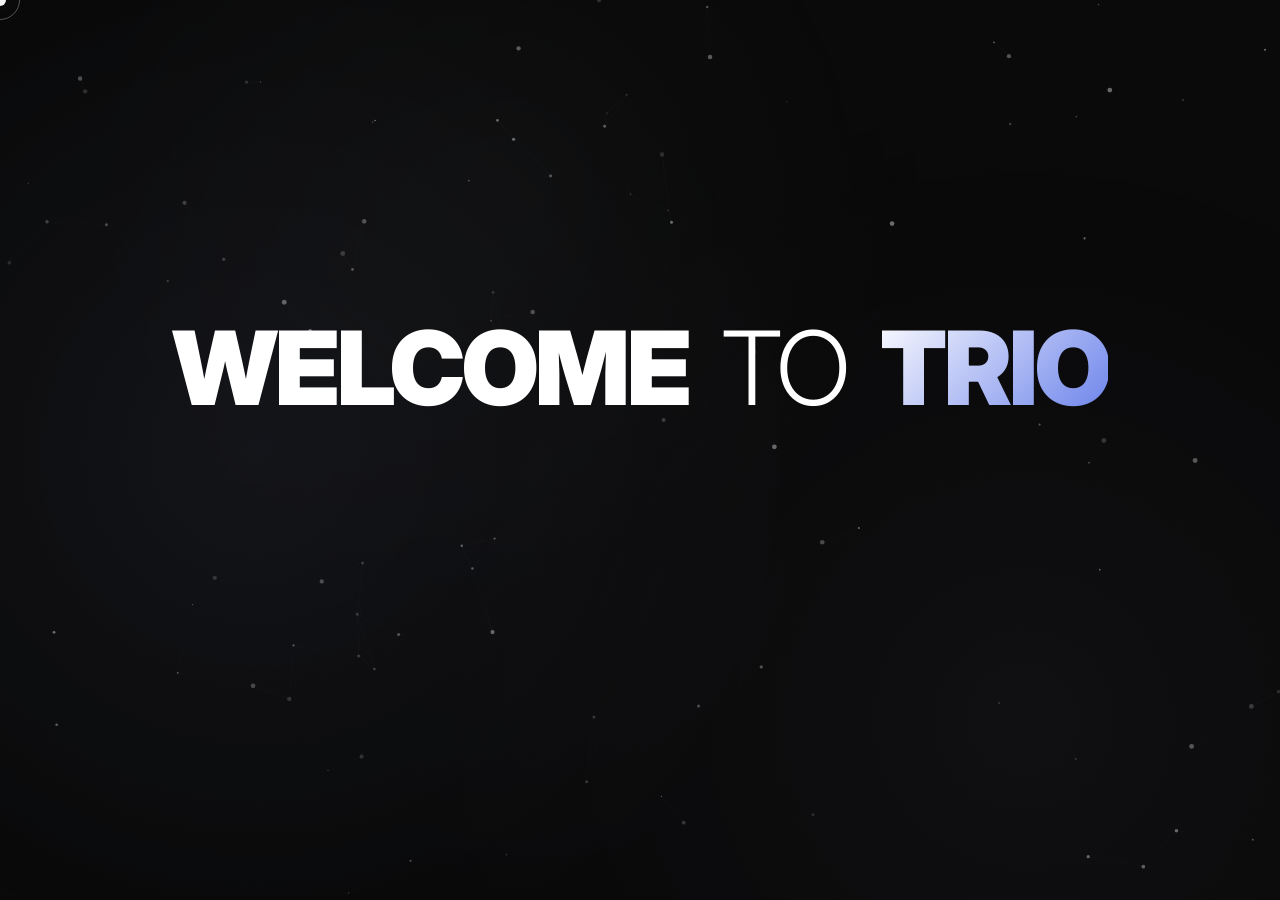
==== commit 1b6628ee: "feat: Implement "Final Boss" ultra-premium design system Transform TRIO into an absolutely world-cla" ====
--- a/index.html
+++ b/index.html
@@ -32,75 +32,122 @@
 
         <!-- Activity Selection Screen -->
         <div id="activityScreen" class="screen">
-            <!-- Premium Digital Clock -->
-            <div class="digital-clock">
-                <div class="clock-container">
-                    <div class="clock-display">
-                        <span class="clock-digit" id="clock-hours">00</span>
-                        <span class="clock-separator">:</span>
-                        <span class="clock-digit" id="clock-minutes">00</span>
-                        <span class="clock-separator">:</span>
-                        <span class="clock-digit" id="clock-seconds">00</span>
-                    </div>
-                    <div class="clock-date" id="clock-date">Loading...</div>
-                    <div class="clock-glow"></div>
+            <!-- Floating Digital Clock -->
+            <div class="clock-container">
+                <div class="clock-3d">
+                    <div class="clock-particles" id="clockParticles"></div>
+                    <div class="time-display" id="timeDisplay">00:00:00</div>
+                    <div class="date-display" id="dateDisplay">LOADING...</div>
                 </div>
             </div>
 
-            <h1 class="greeting"></h1>
-            <p class="subtext">What would you like to do today?</p>
+            <!-- Floating Orbs -->
+            <div class="floating-orb orb-1"></div>
+            <div class="floating-orb orb-2"></div>
+            <div class="floating-orb orb-3"></div>
 
-            <!-- Animated Grid Background -->
-            <div class="grid-background"></div>
-
-            <!-- Morphing Blobs -->
-            <div class="blob blob-1"></div>
-            <div class="blob blob-2"></div>
-            <div class="blob blob-3"></div>
+            <!-- Greeting -->
+            <div class="greeting">
+                <h1 class="greeting-title"></h1>
+                <p class="greeting-subtitle">What would you like to do today?</p>
+            </div>
 
             <div class="options-container">
                 <div class="options-grid">
+                    <!-- Card 1 -->
                     <div class="option-card" data-activity="University/Advisory">
-                        <div class="card-shine"></div>
-                        <div class="card-glow-effect"></div>
-                        <div class="option-icon">01</div>
-                        <div class="option-label">University/Advisory</div>
-                        <div class="card-particles"></div>
+                        <div class="card-glow"></div>
+                        <div class="card-inner">
+                            <div class="card-face">
+                                <div class="card-number">01</div>
+                                <div class="card-content">
+                                    <div class="card-icon">🎓</div>
+                                    <div class="card-title">University/Advisory</div>
+                                    <div class="card-description">Get personalized academic guidance, course recommendations, and career counseling from expert advisors.</div>
+                                </div>
+                                <div class="card-arrow">→</div>
+                            </div>
+                        </div>
                     </div>
+
+                    <!-- Card 2 -->
                     <div class="option-card" data-activity="Tutoring">
-                        <div class="card-shine"></div>
-                        <div class="card-glow-effect"></div>
-                        <div class="option-icon">02</div>
-                        <div class="option-label">Tutoring</div>
-                        <div class="card-particles"></div>
+                        <div class="card-glow"></div>
+                        <div class="card-inner">
+                            <div class="card-face">
+                                <div class="card-number">02</div>
+                                <div class="card-content">
+                                    <div class="card-icon">📚</div>
+                                    <div class="card-title">Tutoring</div>
+                                    <div class="card-description">Connect with expert tutors for personalized one-on-one sessions across all subjects and skill levels.</div>
+                                </div>
+                                <div class="card-arrow">→</div>
+                            </div>
+                        </div>
                     </div>
+
+                    <!-- Card 3 -->
                     <div class="option-card" data-activity="Study">
-                        <div class="card-shine"></div>
-                        <div class="card-glow-effect"></div>
-                        <div class="option-icon">03</div>
-                        <div class="option-label">Study</div>
-                        <div class="card-particles"></div>
+                        <div class="card-glow"></div>
+                        <div class="card-inner">
+                            <div class="card-face">
+                                <div class="card-number">03</div>
+                                <div class="card-content">
+                                    <div class="card-icon">💡</div>
+                                    <div class="card-title">Study</div>
+                                    <div class="card-description">Access curated study materials, practice tests, and interactive learning resources to master any topic.</div>
+                                </div>
+                                <div class="card-arrow">→</div>
+                            </div>
+                        </div>
                     </div>
+
+                    <!-- Card 4 -->
                     <div class="option-card" data-activity="FAFSA Resources/Assistance">
-                        <div class="card-shine"></div>
-                        <div class="card-glow-effect"></div>
-                        <div class="option-icon">04</div>
-                        <div class="option-label">FAFSA Resources/Assistance</div>
-                        <div class="card-particles"></div>
+                        <div class="card-glow"></div>
+                        <div class="card-inner">
+                            <div class="card-face">
+                                <div class="card-number">04</div>
+                                <div class="card-content">
+                                    <div class="card-icon">💰</div>
+                                    <div class="card-title">FAFSA Resources</div>
+                                    <div class="card-description">Navigate financial aid applications with step-by-step guidance and access to funding opportunities.</div>
+                                </div>
+                                <div class="card-arrow">→</div>
+                            </div>
+                        </div>
                     </div>
+
+                    <!-- Card 5 -->
                     <div class="option-card" data-activity="Workshop">
-                        <div class="card-shine"></div>
-                        <div class="card-glow-effect"></div>
-                        <div class="option-icon">05</div>
-                        <div class="option-label">Workshop</div>
-                        <div class="card-particles"></div>
+                        <div class="card-glow"></div>
+                        <div class="card-inner">
+                            <div class="card-face">
+                                <div class="card-number">05</div>
+                                <div class="card-content">
+                                    <div class="card-icon">🛠️</div>
+                                    <div class="card-title">Workshop</div>
+                                    <div class="card-description">Join interactive workshops and masterclasses led by industry professionals and thought leaders.</div>
+                                </div>
+                                <div class="card-arrow">→</div>
+                            </div>
+                        </div>
                     </div>
+
+                    <!-- Card 6 -->
                     <div class="option-card" data-activity="Event">
-                        <div class="card-shine"></div>
-                        <div class="card-glow-effect"></div>
-                        <div class="option-icon">06</div>
-                        <div class="option-label">Event</div>
-                        <div class="card-particles"></div>
+                        <div class="card-glow"></div>
+                        <div class="card-inner">
+                            <div class="card-face">
+                                <div class="card-number">06</div>
+                                <div class="card-content">
+                                    <div class="card-icon">🎉</div>
+                                    <div class="card-title">Event</div>
+                                    <div class="card-description">Discover and register for upcoming events, seminars, and networking opportunities in your area.</div>
+                                </div>
+                                <div class="card-arrow">→</div>
+                            </div>
+                        </div>
                     </div>
                 </div>
             </div>
--- a/styles.css
+++ b/styles.css
@@ -276,567 +276,448 @@
     50%, 100% { opacity: 0; }
 }
 
-/* Activity Screen */
+/* ===========================================================================
+   ACTIVITY SCREEN - FINAL BOSS ULTRA-PREMIUM DESIGN
+   =========================================================================== */
 #activityScreen {
     position: relative;
+    overflow-y: auto;
+    overflow-x: hidden;
+    min-height: 100vh;
+    padding: 40px 20px;
+}
+
+/* Floating Digital Clock */
+.clock-container {
+    position: fixed;
+    top: 40px;
+    right: 60px;
+    z-index: 100;
+    perspective: 1000px;
+    opacity: 0;
+    animation: fadeInUp 1s var(--smooth) 0.3s forwards;
+}
+
+@media (max-width: 768px) {
+    .clock-container {
+        top: 20px;
+        right: 20px;
+    }
+}
+
+.clock-3d {
+    background: rgba(15, 15, 25, 0.5);
+    backdrop-filter: blur(20px) saturate(180%);
+    -webkit-backdrop-filter: blur(20px) saturate(180%);
+    border: 1px solid rgba(139, 92, 246, 0.3);
+    border-radius: 24px;
+    padding: 24px 40px;
+    box-shadow:
+        0 8px 32px rgba(139, 92, 246, 0.2),
+        inset 0 1px 0 rgba(255, 255, 255, 0.1);
+    transform-style: preserve-3d;
+    animation: clockFloat 6s ease-in-out infinite;
+    position: relative;
+}
+
+@keyframes clockFloat {
+    0%, 100% { transform: translateY(0) rotateX(5deg); }
+    50% { transform: translateY(-10px) rotateX(-5deg); }
+}
+
+@media (max-width: 768px) {
+    .clock-3d {
+        padding: 16px 24px;
+    }
+}
+
+.time-display {
+    font-size: 48px;
+    font-weight: 700;
+    background: linear-gradient(135deg, #8b5cf6, #ec4899, #3b82f6);
+    -webkit-background-clip: text;
+    -webkit-text-fill-color: transparent;
+    background-clip: text;
+    letter-spacing: 4px;
+    text-shadow: 0 0 20px rgba(139, 92, 246, 0.5);
+    font-variant-numeric: tabular-nums;
+}
+
+@media (max-width: 768px) {
+    .time-display {
+        font-size: 32px;
+        letter-spacing: 2px;
+    }
+}
+
+.date-display {
+    font-size: 12px;
+    font-weight: 500;
+    color: rgba(255, 255, 255, 0.6);
+    text-align: center;
+    margin-top: 8px;
+    letter-spacing: 2px;
+    text-transform: uppercase;
+}
+
+.clock-particles {
+    position: absolute;
+    width: 100%;
+    height: 100%;
+    top: 0;
+    left: 0;
+    pointer-events: none;
+}
+
+.clock-particle {
+    position: absolute;
+    width: 4px;
+    height: 4px;
+    background: linear-gradient(135deg, #8b5cf6, #ec4899);
+    border-radius: 50%;
+    animation: clockParticleFloat 4s infinite ease-in-out;
+}
+
+@keyframes clockParticleFloat {
+    0%, 100% {
+        transform: translate(0, 0) scale(0);
+        opacity: 0;
+    }
+    50% {
+        transform: translate(var(--x), var(--y)) scale(1);
+        opacity: 1;
+    }
+}
+
+/* Floating Orbs */
+.floating-orb {
+    position: fixed;
+    width: 400px;
+    height: 400px;
+    border-radius: 50%;
+    filter: blur(100px);
+    opacity: 0.3;
+    pointer-events: none;
+    z-index: 0;
+    transition: all 0.3s ease;
+}
+
+.orb-1 {
+    background: radial-gradient(circle, #8b5cf6, transparent);
+    top: 20%;
+    left: 10%;
+}
+
+.orb-2 {
+    background: radial-gradient(circle, #ec4899, transparent);
+    bottom: 20%;
+    right: 10%;
+}
+
+.orb-3 {
+    background: radial-gradient(circle, #3b82f6, transparent);
+    top: 50%;
+    left: 50%;
+    transform: translate(-50%, -50%);
+}
+
+/* Greeting Section */
+.greeting {
+    margin-top: 80px;
+    margin-bottom: 60px;
+    text-align: center;
+    position: relative;
+    z-index: 5;
+}
+
+.greeting-title {
+    font-size: clamp(3rem, 8vw, 72px);
+    font-weight: 700;
+    background: linear-gradient(135deg, #fff 0%, rgba(255,255,255,0.7) 100%);
+    -webkit-background-clip: text;
+    -webkit-text-fill-color: transparent;
+    background-clip: text;
+    margin-bottom: 16px;
+    animation: fadeInUp 1s ease 0.5s backwards;
+}
+
+.greeting-subtitle {
+    font-size: clamp(1rem, 2vw, 20px);
+    color: rgba(255, 255, 255, 0.6);
+    font-weight: 300;
+    animation: fadeInUp 1s ease 0.7s backwards;
+}
+
+/* Options Container & Grid */
+.options-container {
+    position: relative;
+    z-index: 5;
+    display: flex;
+    justify-content: center;
+}
+
+.options-grid {
+    display: grid;
+    grid-template-columns: repeat(auto-fit, minmax(380px, 1fr));
+    gap: 40px;
+    max-width: 1400px;
+    width: 100%;
+    padding: 40px;
+}
+
+@media (max-width: 768px) {
+    .options-grid {
+        grid-template-columns: 1fr;
+        gap: 24px;
+        padding: 20px;
+    }
+}
+
+/* 3D Premium Cards */
+.option-card {
+    position: relative;
+    height: 280px;
+    perspective: 1000px;
+    animation: fadeInUp 0.8s ease backwards;
+    cursor: pointer;
+}
+
+.option-card:nth-child(1) { animation-delay: 0.8s; }
+.option-card:nth-child(2) { animation-delay: 0.9s; }
+.option-card:nth-child(3) { animation-delay: 1s; }
+.option-card:nth-child(4) { animation-delay: 1.1s; }
+.option-card:nth-child(5) { animation-delay: 1.2s; }
+.option-card:nth-child(6) { animation-delay: 1.3s; }
+
+@media (max-width: 768px) {
+    .option-card {
+        height: 240px;
+    }
+}
+
+.card-inner {
+    position: relative;
+    width: 100%;
+    height: 100%;
+    transform-style: preserve-3d;
+    transition: transform 0.6s cubic-bezier(0.23, 1, 0.32, 1);
+}
+
+.option-card:hover .card-inner {
+    transform: translateZ(20px);
+}
+
+.card-face {
+    position: absolute;
+    width: 100%;
+    height: 100%;
+    border-radius: 24px;
+    background: rgba(15, 15, 25, 0.6);
+    backdrop-filter: blur(20px) saturate(180%);
+    -webkit-backdrop-filter: blur(20px) saturate(180%);
+    border: 1px solid rgba(139, 92, 246, 0.2);
+    padding: 40px;
+    display: flex;
+    flex-direction: column;
+    justify-content: space-between;
     overflow: hidden;
-}
-
-/* ==========================================
-   PREMIUM DIGITAL CLOCK
-   ========================================== */
-.digital-clock {
-    position: absolute;
-    top: 2rem;
-    left: 50%;
-    transform: translateX(-50%);
-    z-index: 10;
-    opacity: 0;
-    animation: fadeInUp 1s var(--smooth) 0.3s forwards;
-}
-
-.clock-container {
-    position: relative;
-    padding: 1.5rem 3rem;
-    background: rgba(10, 10, 10, 0.8);
-    border: 2px solid rgba(102, 126, 234, 0.3);
-    border-radius: 20px;
-    backdrop-filter: blur(20px);
-    -webkit-backdrop-filter: blur(20px);
-    box-shadow:
-        0 8px 32px rgba(0, 0, 0, 0.4),
-        0 0 60px rgba(102, 126, 234, 0.2),
-        inset 0 0 60px rgba(102, 126, 234, 0.05);
-}
-
-.clock-display {
-    display: flex;
-    align-items: center;
-    gap: 0.3rem;
-    font-family: 'Inter', monospace;
-    font-variant-numeric: tabular-nums;
-}
-
-.clock-digit {
-    font-size: 3rem;
-    font-weight: 300;
-    letter-spacing: -0.05em;
-    color: #fff;
-    text-shadow:
-        0 0 10px rgba(102, 126, 234, 0.8),
-        0 0 20px rgba(102, 126, 234, 0.6),
-        0 0 30px rgba(102, 126, 234, 0.4),
-        0 0 40px rgba(102, 126, 234, 0.2);
-    animation: neonPulse 2s ease-in-out infinite;
-    transition: transform 0.3s var(--spring);
-}
-
-.clock-digit.flip-animation {
-    animation: digitFlip 0.4s var(--spring);
-}
-
-@keyframes digitFlip {
-    0% {
-        transform: scaleY(1);
-    }
-    50% {
-        transform: scaleY(0.5) translateY(10px);
-    }
-    100% {
-        transform: scaleY(1);
-    }
-}
-
-.clock-separator {
-    font-size: 2.5rem;
-    font-weight: 200;
-    color: rgba(102, 126, 234, 0.8);
-    animation: blinkSeparator 1.5s ease-in-out infinite;
-}
-
-@keyframes blinkSeparator {
-    0%, 49% {
-        opacity: 1;
-    }
-    50%, 100% {
-        opacity: 0.3;
-    }
-}
-
-@keyframes neonPulse {
-    0%, 100% {
-        text-shadow:
-            0 0 10px rgba(102, 126, 234, 0.8),
-            0 0 20px rgba(102, 126, 234, 0.6),
-            0 0 30px rgba(102, 126, 234, 0.4),
-            0 0 40px rgba(102, 126, 234, 0.2);
-    }
-    50% {
-        text-shadow:
-            0 0 15px rgba(102, 126, 234, 1),
-            0 0 30px rgba(102, 126, 234, 0.8),
-            0 0 45px rgba(102, 126, 234, 0.6),
-            0 0 60px rgba(102, 126, 234, 0.4);
-    }
-}
-
-.clock-date {
-    margin-top: 0.5rem;
-    font-size: 0.9rem;
-    font-weight: 400;
-    letter-spacing: 0.1em;
-    text-align: center;
-    color: rgba(255, 255, 255, 0.6);
-    text-transform: uppercase;
-}
-
-.clock-glow {
-    position: absolute;
-    inset: -20px;
-    background: radial-gradient(circle, rgba(102, 126, 234, 0.3), transparent 70%);
-    filter: blur(20px);
-    z-index: -1;
-    animation: glowPulse 3s ease-in-out infinite;
-}
-
-@keyframes glowPulse {
-    0%, 100% {
-        opacity: 0.5;
-        transform: scale(1);
-    }
-    50% {
-        opacity: 1;
-        transform: scale(1.1);
-    }
-}
-
-/* ==========================================
-   ANIMATED GRID BACKGROUND
-   ========================================== */
-.grid-background {
+    transition: all 0.4s cubic-bezier(0.23, 1, 0.32, 1);
+}
+
+.card-face::before {
+    content: '';
     position: absolute;
     top: 0;
     left: 0;
     width: 100%;
     height: 100%;
-    background-image:
-        linear-gradient(rgba(102, 126, 234, 0.03) 1px, transparent 1px),
-        linear-gradient(90deg, rgba(102, 126, 234, 0.03) 1px, transparent 1px);
-    background-size: 50px 50px;
-    animation: gridMove 20s linear infinite;
-    pointer-events: none;
-    z-index: 0;
-}
-
-@keyframes gridMove {
-    0% {
-        transform: translate(0, 0);
-    }
-    100% {
-        transform: translate(50px, 50px);
-    }
-}
-
-/* ==========================================
-   MORPHING BLOBS
-   ========================================== */
-.blob {
-    position: absolute;
-    border-radius: 50%;
-    filter: blur(60px);
-    opacity: 0.3;
-    pointer-events: none;
-    z-index: 0;
-}
-
-.blob-1 {
-    width: 400px;
-    height: 400px;
-    top: 10%;
-    left: -10%;
-    background: radial-gradient(circle, rgba(102, 126, 234, 0.4), transparent);
-    animation: blobMove1 25s ease-in-out infinite;
-}
-
-.blob-2 {
-    width: 350px;
-    height: 350px;
-    bottom: 10%;
-    right: -10%;
-    background: radial-gradient(circle, rgba(118, 75, 162, 0.4), transparent);
-    animation: blobMove2 20s ease-in-out infinite;
-}
-
-.blob-3 {
-    width: 300px;
-    height: 300px;
-    top: 50%;
-    left: 50%;
-    background: radial-gradient(circle, rgba(255, 107, 107, 0.3), transparent);
-    animation: blobMove3 30s ease-in-out infinite;
-}
-
-@keyframes blobMove1 {
-    0%, 100% {
-        transform: translate(0, 0) scale(1);
-    }
-    33% {
-        transform: translate(100px, 50px) scale(1.2);
-    }
-    66% {
-        transform: translate(-50px, 100px) scale(0.8);
-    }
-}
-
-@keyframes blobMove2 {
-    0%, 100% {
-        transform: translate(0, 0) scale(1);
-    }
-    33% {
-        transform: translate(-80px, -60px) scale(0.9);
-    }
-    66% {
-        transform: translate(60px, -80px) scale(1.1);
-    }
-}
-
-@keyframes blobMove3 {
-    0%, 100% {
-        transform: translate(-50%, -50%) scale(1);
-    }
-    50% {
-        transform: translate(-50%, -50%) scale(1.3);
-    }
-}
-
-.greeting {
-    position: relative;
-    font-size: clamp(2.5rem, 6vw, 4rem);
-    font-weight: 700;
-    margin-bottom: 0.5rem;
-    margin-top: 8rem;
-    letter-spacing: -0.02em;
-    opacity: 0;
-    transform: translateY(30px) translateZ(0);
-    animation: fadeInUp 0.8s var(--smooth) 0.5s forwards;
-    will-change: transform, opacity;
-    backface-visibility: hidden;
-    z-index: 5;
-}
-
-.subtext {
-    position: relative;
-    font-size: clamp(1rem, 2vw, 1.3rem);
-    font-weight: 300;
-    color: var(--text-secondary);
-    margin-bottom: 2rem;
-    opacity: 0;
-    transform: translateY(20px) translateZ(0);
-    animation: fadeInUp 0.8s var(--smooth) 0.6s forwards;
-    will-change: transform, opacity;
-    backface-visibility: hidden;
-    z-index: 5;
-}
-
-@keyframes fadeInUp {
-    to {
-        opacity: 1;
-        transform: translateY(0) translateZ(0);
-    }
-}
-
-/* ==========================================
-   OPTIONS CONTAINER & GRID
-   ========================================== */
-.options-container {
-    position: relative;
-    z-index: 5;
-}
-
-.options-grid {
-    display: grid;
-    grid-template-columns: repeat(3, 1fr);
-    gap: 2.5rem;
-    max-width: 1400px;
-    padding: 2rem;
-    perspective: 1500px;
-}
-
-@media (max-width: 768px) {
-    .options-grid {
-        grid-template-columns: repeat(2, 1fr);
-        gap: 1.5rem;
-    }
-}
-
-/* ==========================================
-   PREMIUM OPTION CARDS
-   ========================================== */
-.option-card {
-    position: relative;
-    aspect-ratio: 1;
-    background: rgba(15, 15, 20, 0.85);
-    backdrop-filter: blur(30px);
-    -webkit-backdrop-filter: blur(30px);
-    border: 2px solid rgba(102, 126, 234, 0.2);
-    border-radius: 32px;
-    padding: 2.5rem;
-    display: flex;
-    flex-direction: column;
-    align-items: center;
-    justify-content: center;
-    cursor: pointer;
-    transition: all 0.6s var(--spring);
-    opacity: 0;
-    transform: translateY(60px) scale(0.85) rotateX(20deg) translateZ(0);
-    will-change: transform, opacity;
-    backface-visibility: hidden;
-    overflow: hidden;
-    transform-style: preserve-3d;
-}
-
-.option-card:nth-child(1) { animation: cardAppear 1s var(--spring) 0.8s forwards; }
-.option-card:nth-child(2) { animation: cardAppear 1s var(--spring) 0.9s forwards; }
-.option-card:nth-child(3) { animation: cardAppear 1s var(--spring) 1s forwards; }
-.option-card:nth-child(4) { animation: cardAppear 1s var(--spring) 1.1s forwards; }
-.option-card:nth-child(5) { animation: cardAppear 1s var(--spring) 1.2s forwards; }
-.option-card:nth-child(6) { animation: cardAppear 1s var(--spring) 1.3s forwards; }
-
-@keyframes cardAppear {
-    to {
-        opacity: 1;
-        transform: translateY(0) scale(1) rotateX(0deg) translateZ(0);
-    }
-}
-
-/* Holographic border effect */
-.option-card::before {
-    content: '';
-    position: absolute;
-    inset: 0;
-    border-radius: 32px;
-    padding: 2px;
     background: linear-gradient(
         135deg,
-        rgba(255, 0, 128, 0.4),
-        rgba(102, 126, 234, 0.6),
-        rgba(0, 255, 255, 0.4),
-        rgba(255, 255, 0, 0.3)
+        rgba(139, 92, 246, 0.1) 0%,
+        transparent 50%,
+        rgba(236, 72, 153, 0.1) 100%
     );
+    opacity: 0;
+    transition: opacity 0.4s ease;
+}
+
+.option-card:hover .card-face::before {
+    opacity: 1;
+}
+
+/* Shine sweep effect */
+.card-face::after {
+    content: '';
+    position: absolute;
+    top: 0;
+    left: -100%;
+    width: 100%;
+    height: 100%;
+    background: linear-gradient(
+        90deg,
+        transparent,
+        rgba(255, 255, 255, 0.1),
+        transparent
+    );
+    transition: left 0.6s ease;
+}
+
+.option-card:hover .card-face::after {
+    left: 100%;
+}
+
+/* Card Border Glow */
+.card-glow {
+    position: absolute;
+    top: -2px;
+    left: -2px;
+    right: -2px;
+    bottom: -2px;
+    border-radius: 24px;
+    background: linear-gradient(135deg, #8b5cf6, #ec4899, #3b82f6, #8b5cf6);
     background-size: 300% 300%;
-    -webkit-mask: linear-gradient(#fff 0 0) content-box, linear-gradient(#fff 0 0);
-    -webkit-mask-composite: xor;
-    mask-composite: exclude;
-    opacity: 0;
-    transition: opacity 0.6s ease;
-    animation: holographicBorder 8s ease infinite;
-}
-
-@keyframes holographicBorder {
-    0%, 100% {
-        background-position: 0% 50%;
-    }
-    50% {
-        background-position: 100% 50%;
-    }
-}
-
-/* Card shine overlay */
-.card-shine {
-    position: absolute;
-    inset: 0;
-    border-radius: 32px;
-    background: linear-gradient(
-        135deg,
-        transparent 0%,
-        rgba(255, 255, 255, 0.1) 45%,
-        rgba(255, 255, 255, 0.2) 50%,
-        rgba(255, 255, 255, 0.1) 55%,
-        transparent 100%
-    );
-    transform: translateX(-100%) translateY(-100%) rotate(45deg);
-    transition: transform 1s ease;
-    pointer-events: none;
-}
-
-.option-card:hover .card-shine {
-    transform: translateX(100%) translateY(100%) rotate(45deg);
-}
-
-/* Card glow effect */
-.card-glow-effect {
-    position: absolute;
-    inset: -40px;
-    background: radial-gradient(
-        circle at center,
-        rgba(102, 126, 234, 0.4),
-        transparent 70%
-    );
-    opacity: 0;
-    transition: opacity 0.6s ease;
-    filter: blur(30px);
-    pointer-events: none;
+    opacity: 0;
+    transition: opacity 0.4s ease;
     z-index: -1;
-}
-
-.option-card:hover .card-glow-effect {
+    filter: blur(10px);
+    animation: borderGlow 3s ease infinite;
+}
+
+@keyframes borderGlow {
+    0%, 100% { background-position: 0% 50%; }
+    50% { background-position: 100% 50%; }
+}
+
+.option-card:hover .card-glow {
+    opacity: 0.6;
+}
+
+.option-card.selected .card-glow {
     opacity: 1;
-}
-
-/* Particle effects on cards */
-.card-particles {
-    position: absolute;
-    inset: 0;
-    border-radius: 32px;
-    overflow: hidden;
-    pointer-events: none;
-}
-
-.option-card:hover {
-    background: rgba(25, 25, 35, 0.95);
-    transform: translateY(-20px) scale(1.08) translateZ(80px);
-    border-color: rgba(102, 126, 234, 0.6);
-    box-shadow:
-        0 30px 80px rgba(0, 0, 0, 0.4),
-        0 0 80px rgba(102, 126, 234, 0.3),
-        inset 0 0 80px rgba(102, 126, 234, 0.08),
-        0 0 120px rgba(102, 126, 234, 0.2);
-}
-
-.option-card:hover::before {
-    opacity: 1;
-}
-
-.option-card:active {
-    transform: translateY(-15px) scale(1.05) translateZ(60px);
-    transition: all 0.15s ease;
-}
-
-/* Selection state with intense glow */
-.option-card.selected {
-    background: linear-gradient(
-        135deg,
-        rgba(102, 126, 234, 0.2),
-        rgba(118, 75, 162, 0.2)
-    );
-    border-color: rgba(102, 126, 234, 0.8);
-    transform: translateY(-20px) scale(1.08) translateZ(80px);
-    box-shadow:
-        0 30px 80px rgba(0, 0, 0, 0.5),
-        0 0 100px rgba(102, 126, 234, 0.6),
-        inset 0 0 100px rgba(102, 126, 234, 0.15),
-        0 0 150px rgba(102, 126, 234, 0.4);
-    animation: selectedPulse 2s ease-in-out infinite;
-}
-
-@keyframes selectedPulse {
-    0%, 100% {
-        box-shadow:
-            0 30px 80px rgba(0, 0, 0, 0.5),
-            0 0 100px rgba(102, 126, 234, 0.6),
-            inset 0 0 100px rgba(102, 126, 234, 0.15),
-            0 0 150px rgba(102, 126, 234, 0.4);
-    }
-    50% {
-        box-shadow:
-            0 30px 80px rgba(0, 0, 0, 0.5),
-            0 0 120px rgba(102, 126, 234, 0.8),
-            inset 0 0 120px rgba(102, 126, 234, 0.2),
-            0 0 180px rgba(102, 126, 234, 0.6);
-    }
-}
-
-.option-card.selected::before {
-    opacity: 1;
-    background: linear-gradient(
-        135deg,
-        rgba(102, 126, 234, 0.8),
-        rgba(118, 75, 162, 0.6)
-    );
-}
-
-.option-card.selected .card-glow-effect {
-    opacity: 1;
-    background: radial-gradient(
-        circle at center,
-        rgba(102, 126, 234, 0.6),
-        transparent 70%
-    );
-}
-
-/* Ripple effect container */
-.ripple {
-    position: absolute;
-    border-radius: 50%;
-    background: rgba(255, 255, 255, 0.3);
-    transform: scale(0);
-    animation: rippleEffect 0.6s ease-out;
-    pointer-events: none;
-}
-
-@keyframes rippleEffect {
-    to {
-        transform: scale(4);
-        opacity: 0;
-    }
-}
-
-.option-icon {
-    position: relative;
-    font-size: 3.5rem;
-    font-weight: 200;
-    margin-bottom: 1.5rem;
-    letter-spacing: -0.02em;
-    transition: all 0.6s var(--spring);
-    will-change: transform;
-    background: linear-gradient(135deg, #ffffff, #667eea);
+    filter: blur(15px);
+}
+
+/* Card Number */
+.card-number {
+    font-size: 120px;
+    font-weight: 900;
+    line-height: 1;
+    background: linear-gradient(135deg, rgba(139, 92, 246, 0.3), rgba(236, 72, 153, 0.3));
     -webkit-background-clip: text;
     -webkit-text-fill-color: transparent;
     background-clip: text;
-    text-shadow: 0 0 20px rgba(102, 126, 234, 0.3);
-    z-index: 2;
-}
-
-.option-card:hover .option-icon {
-    transform: scale(1.15) translateY(-8px) rotateY(10deg);
-    text-shadow: 0 0 30px rgba(102, 126, 234, 0.6);
-}
-
-.option-card.selected .option-icon {
-    background: linear-gradient(135deg, #ffffff, #667eea, #764ba2);
-    animation: iconGlow 2s ease-in-out infinite;
-}
-
-@keyframes iconGlow {
-    0%, 100% {
-        filter: drop-shadow(0 0 10px rgba(102, 126, 234, 0.6));
-    }
-    50% {
-        filter: drop-shadow(0 0 20px rgba(102, 126, 234, 1));
-    }
-}
-
-.option-label {
+    position: absolute;
+    top: 20px;
+    right: 20px;
+    transition: all 0.4s cubic-bezier(0.23, 1, 0.32, 1);
+    z-index: 0;
+}
+
+.option-card:hover .card-number {
+    transform: scale(1.1) translateX(10px);
+    opacity: 0.5;
+}
+
+/* Card Content */
+.card-content {
     position: relative;
-    font-size: 1.15rem;
-    font-weight: 500;
-    letter-spacing: 0.03em;
-    transition: all 0.6s var(--spring);
-    will-change: transform;
-    text-align: center;
-    line-height: 1.4;
-    z-index: 2;
-}
-
-.option-card:hover .option-label {
-    transform: translateY(8px) scale(1.05);
-    color: rgba(255, 255, 255, 1);
-    text-shadow: 0 2px 10px rgba(102, 126, 234, 0.4);
-}
-
-.option-card.selected .option-label {
-    color: rgba(255, 255, 255, 1);
-    text-shadow: 0 2px 15px rgba(102, 126, 234, 0.6);
+    z-index: 1;
+}
+
+.card-icon {
+    width: 64px;
+    height: 64px;
+    border-radius: 16px;
+    background: linear-gradient(135deg, rgba(139, 92, 246, 0.2), rgba(236, 72, 153, 0.2));
+    display: flex;
+    align-items: center;
+    justify-content: center;
+    font-size: 32px;
+    margin-bottom: 20px;
+    transition: all 0.4s cubic-bezier(0.23, 1, 0.32, 1);
+}
+
+.option-card:hover .card-icon {
+    transform: scale(1.1) rotate(5deg);
+    box-shadow: 0 10px 30px rgba(139, 92, 246, 0.4);
+}
+
+.card-title {
+    font-size: 28px;
+    font-weight: 700;
+    color: white;
+    margin-bottom: 12px;
+    transition: all 0.4s ease;
+}
+
+.option-card:hover .card-title {
+    transform: translateX(8px);
+    background: linear-gradient(135deg, #8b5cf6, #ec4899);
+    -webkit-background-clip: text;
+    -webkit-text-fill-color: transparent;
+    background-clip: text;
+}
+
+.card-description {
+    font-size: 14px;
+    color: rgba(255, 255, 255, 0.5);
+    line-height: 1.6;
+    opacity: 0;
+    transform: translateY(10px);
+    transition: all 0.4s cubic-bezier(0.23, 1, 0.32, 1);
+}
+
+.option-card:hover .card-description {
+    opacity: 1;
+    transform: translateY(0);
+}
+
+.card-arrow {
+    position: absolute;
+    bottom: 30px;
+    right: 30px;
+    width: 40px;
+    height: 40px;
+    border-radius: 50%;
+    background: linear-gradient(135deg, #8b5cf6, #ec4899);
+    display: flex;
+    align-items: center;
+    justify-content: center;
+    opacity: 0;
+    transform: translate(10px, 10px) scale(0.8);
+    transition: all 0.4s cubic-bezier(0.23, 1, 0.32, 1);
+    font-size: 20px;
+    color: white;
+}
+
+.option-card:hover .card-arrow {
+    opacity: 1;
+    transform: translate(0, 0) scale(1);
+}
+
+/* Selected State */
+.option-card.selected .card-face {
+    border-color: rgba(139, 92, 246, 0.8);
+    background: rgba(25, 15, 35, 0.8);
+    box-shadow: 0 20px 60px rgba(139, 92, 246, 0.4);
+}
+
+.option-card.selected .card-description {
+    opacity: 1;
+    transform: translateY(0);
+}
+
+.option-card.selected .card-arrow {
+    opacity: 1;
+    transform: translate(0, 0) scale(1);
+}
+
+/* Ripple Animation */
+@keyframes rippleEffect {
+    to {
+        transform: scale(50);
+        opacity: 0;
+    }
 }
 
 /* Timer Screen */
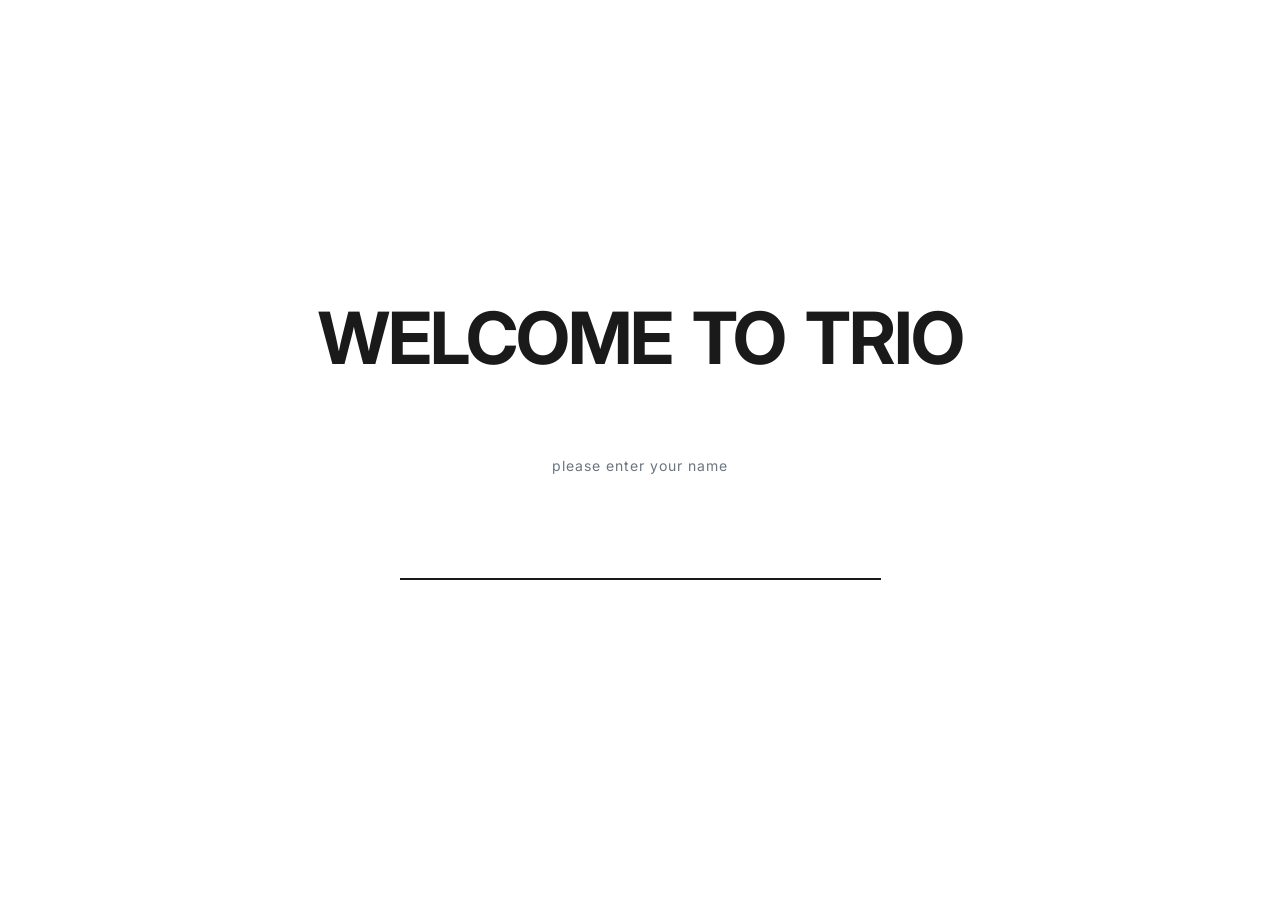
==== commit 455fed2e: "fix: Convert to clean white elegant design and fix navigation BREAKING CHANGES: - Complete redesign " ====
--- a/index.html
+++ b/index.html
@@ -7,16 +7,6 @@
     <link rel="stylesheet" href="styles.css">
 </head>
 <body>
-    <!-- Custom Cursor -->
-    <div class="cursor"></div>
-    <div class="cursor-follower"></div>
-
-    <!-- Particle Canvas -->
-    <canvas id="particleCanvas"></canvas>
-
-    <!-- Gradient Mesh Background -->
-    <div class="gradient-mesh"></div>
-
     <div class="container">
         <!-- Welcome Screen -->
         <div id="welcomeScreen" class="screen active">
@@ -32,19 +22,13 @@
 
         <!-- Activity Selection Screen -->
         <div id="activityScreen" class="screen">
-            <!-- Floating Digital Clock -->
+            <!-- Digital Clock -->
             <div class="clock-container">
                 <div class="clock-3d">
-                    <div class="clock-particles" id="clockParticles"></div>
                     <div class="time-display" id="timeDisplay">00:00:00</div>
                     <div class="date-display" id="dateDisplay">LOADING...</div>
                 </div>
             </div>
-
-            <!-- Floating Orbs -->
-            <div class="floating-orb orb-1"></div>
-            <div class="floating-orb orb-2"></div>
-            <div class="floating-orb orb-3"></div>
 
             <!-- Greeting -->
             <div class="greeting">
--- a/styles.css
+++ b/styles.css
@@ -1,4 +1,4 @@
-@import url('https://fonts.googleapis.com/css2?family=Inter:wght@300;400;500;600;700;800;900&display=swap');
+@import url('https://fonts.googleapis.com/css2?family=Inter:wght@300;400;500;600;700&display=swap');
 
 * {
     margin: 0;
@@ -7,30 +7,12 @@
 }
 
 :root {
-    --bg-primary: #0a0a0a;
-    --bg-secondary: #111111;
-    --text-primary: #ffffff;
-    --text-secondary: #a0a0a0;
-    --accent: #ffffff;
-    --card-bg: #1a1a1a;
-    --card-hover: #222222;
-    --border: #2a2a2a;
-
-    /* Premium gradients */
-    --gradient-primary: linear-gradient(135deg, #667eea 0%, #764ba2 100%);
-    --gradient-glow: linear-gradient(135deg, rgba(102, 126, 234, 0.3), rgba(118, 75, 162, 0.3));
-    --gradient-shine: linear-gradient(135deg, transparent 0%, rgba(255,255,255,0.1) 50%, transparent 100%);
-
-    /* Advanced shadows */
-    --shadow-sm: 0 2px 8px rgba(0, 0, 0, 0.1);
-    --shadow-md: 0 8px 32px rgba(0, 0, 0, 0.2);
-    --shadow-lg: 0 16px 64px rgba(0, 0, 0, 0.3);
-    --shadow-glow: 0 0 40px rgba(255, 255, 255, 0.15);
-    --shadow-glow-strong: 0 0 60px rgba(255, 255, 255, 0.3);
-
-    /* Spring animation */
-    --spring: cubic-bezier(0.34, 1.56, 0.64, 1);
-    --smooth: cubic-bezier(0.16, 1, 0.3, 1);
+    --bg-primary: #ffffff;
+    --bg-secondary: #f8f9fa;
+    --text-primary: #1a1a1a;
+    --text-secondary: #6c757d;
+    --border: #e0e0e0;
+    --hover: #f0f0f0;
 }
 
 html {
@@ -42,104 +24,8 @@
     background: var(--bg-primary);
     color: var(--text-primary);
     overflow: hidden;
-    cursor: none;
     position: relative;
-}
-
-/* Custom Cursor */
-.cursor {
-    position: fixed;
-    width: 12px;
-    height: 12px;
-    background: var(--text-primary);
-    border-radius: 50%;
-    pointer-events: none;
-    z-index: 10000;
-    transition: transform 0.15s ease, opacity 0.3s ease;
-    mix-blend-mode: difference;
-    will-change: transform;
-}
-
-.cursor-follower {
-    position: fixed;
-    width: 40px;
-    height: 40px;
-    border: 1px solid rgba(255, 255, 255, 0.3);
-    border-radius: 50%;
-    pointer-events: none;
-    z-index: 9999;
-    transition: transform 0.3s cubic-bezier(0.16, 1, 0.3, 1),
-                width 0.3s ease,
-                height 0.3s ease,
-                opacity 0.3s ease;
-    will-change: transform;
-}
-
-.cursor-hover .cursor {
-    transform: scale(1.5);
-}
-
-.cursor-hover .cursor-follower {
-    width: 60px;
-    height: 60px;
-    border-color: rgba(255, 255, 255, 0.6);
-    background: rgba(255, 255, 255, 0.05);
-}
-
-/* Particle Canvas */
-#particleCanvas {
-    position: fixed;
-    top: 0;
-    left: 0;
-    width: 100%;
-    height: 100%;
-    pointer-events: none;
-    z-index: 1;
-    opacity: 0.6;
-}
-
-/* Gradient Mesh Background */
-.gradient-mesh {
-    position: fixed;
-    top: 0;
-    left: 0;
-    width: 100%;
-    height: 100%;
-    pointer-events: none;
-    z-index: 0;
-    opacity: 0.4;
-    background:
-        radial-gradient(circle at 20% 50%, rgba(102, 126, 234, 0.1) 0%, transparent 50%),
-        radial-gradient(circle at 80% 80%, rgba(118, 75, 162, 0.08) 0%, transparent 50%),
-        radial-gradient(circle at 40% 20%, rgba(255, 255, 255, 0.05) 0%, transparent 40%);
-    animation: meshMove 20s ease-in-out infinite;
-    will-change: transform;
-}
-
-@keyframes meshMove {
-    0%, 100% {
-        transform: translate(0, 0) scale(1);
-    }
-    33% {
-        transform: translate(30px, -30px) scale(1.05);
-    }
-    66% {
-        transform: translate(-30px, 30px) scale(0.95);
-    }
-}
-
-body::before {
-    content: '';
-    position: fixed;
-    top: 0;
-    left: 0;
-    width: 100%;
-    height: 100%;
-    background:
-        radial-gradient(circle at 20% 50%, rgba(255, 255, 255, 0.03) 0%, transparent 50%),
-        radial-gradient(circle at 80% 80%, rgba(255, 255, 255, 0.02) 0%, transparent 50%);
-    pointer-events: none;
-    z-index: 0;
+    line-height: 1.6;
 }
 
 .container {
@@ -149,9 +35,9 @@
     display: flex;
     align-items: center;
     justify-content: center;
-    z-index: 2;
-}
-
+}
+
+/* Screen Management */
 .screen {
     position: absolute;
     width: 100%;
@@ -162,7 +48,7 @@
     justify-content: center;
     opacity: 0;
     pointer-events: none;
-    transition: opacity 0.8s cubic-bezier(0.4, 0, 0.2, 1);
+    transition: opacity 0.6s ease;
 }
 
 .screen.active {
@@ -170,23 +56,27 @@
     pointer-events: all;
 }
 
-/* Welcome Screen */
+/* ============================================
+   WELCOME SCREEN
+   ============================================ */
+
+#welcomeScreen {
+    gap: 40px;
+}
+
 .welcome-text {
     display: flex;
-    gap: 2rem;
-    margin-bottom: 4rem;
-    perspective: 1000px;
+    gap: 20px;
+    margin-bottom: 20px;
 }
 
 .word {
-    font-size: clamp(3rem, 8vw, 7rem);
-    font-weight: 900;
-    letter-spacing: -0.03em;
+    font-size: 72px;
+    font-weight: 700;
+    letter-spacing: -2px;
+    color: var(--text-primary);
     opacity: 0;
-    transform: translateX(-100px) translateZ(0);
-    animation: slideIn 1s var(--smooth) forwards;
-    will-change: transform, opacity;
-    backface-visibility: hidden;
+    animation: fadeInUp 0.8s ease forwards;
 }
 
 .word[data-word="WELCOME"] {
@@ -194,713 +84,351 @@
 }
 
 .word[data-word="TO"] {
-    animation-delay: 0.5s;
-    font-weight: 300;
+    animation-delay: 0.4s;
 }
 
 .word[data-word="TRIO"] {
-    animation-delay: 0.8s;
-    background: linear-gradient(135deg, #ffffff 0%, #667eea 50%, #764ba2 100%);
-    background-size: 200% 200%;
-    -webkit-background-clip: text;
-    -webkit-text-fill-color: transparent;
-    background-clip: text;
-    animation: slideIn 1s var(--smooth) forwards, gradientShift 8s ease infinite;
-}
-
-@keyframes slideIn {
+    animation-delay: 0.6s;
+}
+
+@keyframes fadeInUp {
+    from {
+        opacity: 0;
+        transform: translateY(30px);
+    }
     to {
         opacity: 1;
-        transform: translateX(0) translateZ(0);
-    }
-}
-
-@keyframes gradientShift {
-    0%, 100% {
-        background-position: 0% 50%;
-    }
-    50% {
-        background-position: 100% 50%;
+        transform: translateY(0);
     }
 }
 
 .enter-name-text {
-    font-size: 1rem;
-    font-weight: 300;
-    color: var(--text-secondary);
-    letter-spacing: 0.05em;
-    margin-top: 2rem;
-    margin-bottom: 3rem;
-    opacity: 0;
-    animation: fadeInUp 0.8s var(--smooth) 1.2s forwards;
-    transition: opacity 0.4s ease, transform 0.4s ease;
+    font-size: 14px;
+    font-weight: 400;
+    color: var(--text-secondary);
+    text-transform: lowercase;
+    letter-spacing: 1px;
+    transition: all 0.3s ease;
 }
 
 .invisible-input {
-    position: absolute;
-    bottom: 30%;
-    width: 600px;
-    max-width: 80vw;
     background: transparent;
     border: none;
+    border-bottom: 2px solid var(--border);
     outline: none;
-    color: var(--text-primary);
-    font-size: 2rem;
-    font-weight: 300;
+    font-size: 32px;
+    font-weight: 500;
+    color: var(--text-primary);
     text-align: center;
-    letter-spacing: 0.05em;
-    caret-color: transparent;
-}
-
-.invisible-input::placeholder {
-    color: transparent;
-}
-
-.input-indicator {
-    position: absolute;
-    bottom: calc(30% - 10px);
-    width: 2px;
-    height: 40px;
-    background: var(--text-primary);
-    opacity: 0;
-    animation: blink 1.5s ease-in-out infinite;
-    box-shadow: 0 0 20px rgba(255, 255, 255, 0.5);
-}
-
-.invisible-input:focus + .input-indicator {
-    opacity: 1;
-}
-
-@keyframes blink {
-    0%, 49% { opacity: 1; }
-    50%, 100% { opacity: 0; }
-}
-
-/* ===========================================================================
-   ACTIVITY SCREEN - FINAL BOSS ULTRA-PREMIUM DESIGN
-   =========================================================================== */
+    padding: 12px 40px;
+    min-width: 400px;
+    transition: border-color 0.3s ease;
+}
+
+.invisible-input:focus {
+    border-bottom-color: var(--text-primary);
+}
+
+/* ============================================
+   ACTIVITY SCREEN
+   ============================================ */
+
 #activityScreen {
-    position: relative;
-    overflow-y: auto;
-    overflow-x: hidden;
-    min-height: 100vh;
-    padding: 40px 20px;
-}
-
-/* Floating Digital Clock */
+    padding: 60px;
+    gap: 60px;
+}
+
 .clock-container {
     position: fixed;
     top: 40px;
     right: 60px;
     z-index: 100;
-    perspective: 1000px;
-    opacity: 0;
-    animation: fadeInUp 1s var(--smooth) 0.3s forwards;
+}
+
+.clock-3d {
+    background: var(--bg-secondary);
+    border: 1px solid var(--border);
+    border-radius: 16px;
+    padding: 20px 32px;
+    text-align: center;
+}
+
+.time-display {
+    font-size: 24px;
+    font-weight: 600;
+    font-variant-numeric: tabular-nums;
+    color: var(--text-primary);
+    margin-bottom: 4px;
+}
+
+.date-display {
+    font-size: 11px;
+    font-weight: 500;
+    letter-spacing: 1px;
+    color: var(--text-secondary);
+}
+
+.greeting {
+    text-align: center;
+    margin-bottom: 20px;
+}
+
+.greeting-title {
+    font-size: 48px;
+    font-weight: 700;
+    letter-spacing: -1px;
+    color: var(--text-primary);
+    margin-bottom: 12px;
+}
+
+.greeting-subtitle {
+    font-size: 18px;
+    font-weight: 400;
+    color: var(--text-secondary);
+}
+
+.options-container {
+    width: 100%;
+    max-width: 1200px;
+}
+
+.options-grid {
+    display: grid;
+    grid-template-columns: repeat(3, 1fr);
+    gap: 24px;
+}
+
+.option-card {
+    background: var(--bg-secondary);
+    border: 1px solid var(--border);
+    border-radius: 16px;
+    padding: 32px;
+    cursor: pointer;
+    transition: all 0.3s ease;
+    position: relative;
+    overflow: hidden;
+}
+
+.option-card:hover {
+    transform: translateY(-4px);
+    border-color: var(--text-primary);
+    background: var(--bg-primary);
+    box-shadow: 0 12px 40px rgba(0, 0, 0, 0.08);
+}
+
+.card-inner {
+    transition: transform 0.3s ease;
+}
+
+.card-face {
+    display: flex;
+    flex-direction: column;
+    gap: 16px;
+}
+
+.card-number {
+    font-size: 12px;
+    font-weight: 600;
+    color: var(--text-secondary);
+    letter-spacing: 1px;
+}
+
+.card-content {
+    display: flex;
+    flex-direction: column;
+    gap: 12px;
+}
+
+.card-icon {
+    font-size: 32px;
+    opacity: 0.8;
+}
+
+.card-title {
+    font-size: 20px;
+    font-weight: 600;
+    color: var(--text-primary);
+    letter-spacing: -0.5px;
+}
+
+.card-description {
+    font-size: 13px;
+    font-weight: 400;
+    color: var(--text-secondary);
+    line-height: 1.6;
+}
+
+.card-arrow {
+    font-size: 24px;
+    color: var(--text-secondary);
+    align-self: flex-end;
+    transition: transform 0.3s ease;
+}
+
+.option-card:hover .card-arrow {
+    transform: translateX(4px);
+}
+
+/* ============================================
+   TIMER SCREEN
+   ============================================ */
+
+.timer-container {
+    display: flex;
+    flex-direction: column;
+    align-items: center;
+    gap: 40px;
+}
+
+.activity-name {
+    font-size: 24px;
+    font-weight: 600;
+    color: var(--text-secondary);
+    letter-spacing: -0.5px;
+}
+
+.timer-display {
+    display: flex;
+    align-items: center;
+    gap: 12px;
+}
+
+.time-value {
+    font-size: 96px;
+    font-weight: 700;
+    font-variant-numeric: tabular-nums;
+    color: var(--text-primary);
+    letter-spacing: -4px;
+}
+
+.time-separator {
+    font-size: 72px;
+    font-weight: 300;
+    color: var(--text-secondary);
+}
+
+.timer-label {
+    font-size: 14px;
+    font-weight: 500;
+    color: var(--text-secondary);
+    text-transform: uppercase;
+    letter-spacing: 2px;
+}
+
+.checkout-btn {
+    margin-top: 40px;
+    padding: 16px 48px;
+    font-size: 16px;
+    font-weight: 600;
+    color: var(--bg-primary);
+    background: var(--text-primary);
+    border: none;
+    border-radius: 50px;
+    cursor: pointer;
+    transition: all 0.3s ease;
+    letter-spacing: 0.5px;
+}
+
+.checkout-btn:hover {
+    transform: translateY(-2px);
+    box-shadow: 0 8px 24px rgba(0, 0, 0, 0.15);
+}
+
+.checkout-btn:active {
+    transform: translateY(0);
+}
+
+/* ============================================
+   RESPONSIVE DESIGN
+   ============================================ */
+
+@media (max-width: 1024px) {
+    .options-grid {
+        grid-template-columns: repeat(2, 1fr);
+        gap: 20px;
+    }
+
+    .welcome-text {
+        flex-direction: column;
+        gap: 12px;
+    }
+
+    .word {
+        font-size: 56px;
+    }
 }
 
 @media (max-width: 768px) {
+    #activityScreen {
+        padding: 40px 20px;
+    }
+
+    .greeting-title {
+        font-size: 36px;
+    }
+
+    .greeting-subtitle {
+        font-size: 16px;
+    }
+
+    .options-grid {
+        grid-template-columns: 1fr;
+        gap: 16px;
+    }
+
+    .option-card {
+        padding: 24px;
+    }
+
+    .time-value {
+        font-size: 64px;
+    }
+
+    .time-separator {
+        font-size: 48px;
+    }
+
     .clock-container {
         top: 20px;
         right: 20px;
     }
-}
-
-.clock-3d {
-    background: rgba(15, 15, 25, 0.5);
-    backdrop-filter: blur(20px) saturate(180%);
-    -webkit-backdrop-filter: blur(20px) saturate(180%);
-    border: 1px solid rgba(139, 92, 246, 0.3);
-    border-radius: 24px;
-    padding: 24px 40px;
-    box-shadow:
-        0 8px 32px rgba(139, 92, 246, 0.2),
-        inset 0 1px 0 rgba(255, 255, 255, 0.1);
-    transform-style: preserve-3d;
-    animation: clockFloat 6s ease-in-out infinite;
-    position: relative;
-}
-
-@keyframes clockFloat {
-    0%, 100% { transform: translateY(0) rotateX(5deg); }
-    50% { transform: translateY(-10px) rotateX(-5deg); }
-}
-
-@media (max-width: 768px) {
-    .clock-3d {
-        padding: 16px 24px;
-    }
-}
-
-.time-display {
-    font-size: 48px;
-    font-weight: 700;
-    background: linear-gradient(135deg, #8b5cf6, #ec4899, #3b82f6);
-    -webkit-background-clip: text;
-    -webkit-text-fill-color: transparent;
-    background-clip: text;
-    letter-spacing: 4px;
-    text-shadow: 0 0 20px rgba(139, 92, 246, 0.5);
-    font-variant-numeric: tabular-nums;
-}
-
-@media (max-width: 768px) {
-    .time-display {
-        font-size: 32px;
-        letter-spacing: 2px;
-    }
-}
-
-.date-display {
-    font-size: 12px;
-    font-weight: 500;
-    color: rgba(255, 255, 255, 0.6);
-    text-align: center;
-    margin-top: 8px;
-    letter-spacing: 2px;
-    text-transform: uppercase;
-}
-
-.clock-particles {
+
+    .invisible-input {
+        min-width: 280px;
+        font-size: 24px;
+    }
+}
+
+/* ============================================
+   UTILITY ANIMATIONS
+   ============================================ */
+
+.ripple {
     position: absolute;
-    width: 100%;
-    height: 100%;
-    top: 0;
-    left: 0;
+    border-radius: 50%;
+    background: rgba(0, 0, 0, 0.1);
+    transform: scale(0);
+    animation: rippleEffect 0.6s ease-out;
     pointer-events: none;
 }
 
-.clock-particle {
-    position: absolute;
-    width: 4px;
-    height: 4px;
-    background: linear-gradient(135deg, #8b5cf6, #ec4899);
-    border-radius: 50%;
-    animation: clockParticleFloat 4s infinite ease-in-out;
-}
-
-@keyframes clockParticleFloat {
-    0%, 100% {
-        transform: translate(0, 0) scale(0);
-        opacity: 0;
-    }
-    50% {
-        transform: translate(var(--x), var(--y)) scale(1);
-        opacity: 1;
-    }
-}
-
-/* Floating Orbs */
-.floating-orb {
-    position: fixed;
-    width: 400px;
-    height: 400px;
-    border-radius: 50%;
-    filter: blur(100px);
-    opacity: 0.3;
-    pointer-events: none;
-    z-index: 0;
-    transition: all 0.3s ease;
-}
-
-.orb-1 {
-    background: radial-gradient(circle, #8b5cf6, transparent);
-    top: 20%;
-    left: 10%;
-}
-
-.orb-2 {
-    background: radial-gradient(circle, #ec4899, transparent);
-    bottom: 20%;
-    right: 10%;
-}
-
-.orb-3 {
-    background: radial-gradient(circle, #3b82f6, transparent);
-    top: 50%;
-    left: 50%;
-    transform: translate(-50%, -50%);
-}
-
-/* Greeting Section */
-.greeting {
-    margin-top: 80px;
-    margin-bottom: 60px;
-    text-align: center;
-    position: relative;
-    z-index: 5;
-}
-
-.greeting-title {
-    font-size: clamp(3rem, 8vw, 72px);
-    font-weight: 700;
-    background: linear-gradient(135deg, #fff 0%, rgba(255,255,255,0.7) 100%);
-    -webkit-background-clip: text;
-    -webkit-text-fill-color: transparent;
-    background-clip: text;
-    margin-bottom: 16px;
-    animation: fadeInUp 1s ease 0.5s backwards;
-}
-
-.greeting-subtitle {
-    font-size: clamp(1rem, 2vw, 20px);
-    color: rgba(255, 255, 255, 0.6);
-    font-weight: 300;
-    animation: fadeInUp 1s ease 0.7s backwards;
-}
-
-/* Options Container & Grid */
-.options-container {
-    position: relative;
-    z-index: 5;
-    display: flex;
-    justify-content: center;
-}
-
-.options-grid {
-    display: grid;
-    grid-template-columns: repeat(auto-fit, minmax(380px, 1fr));
-    gap: 40px;
-    max-width: 1400px;
-    width: 100%;
-    padding: 40px;
-}
-
-@media (max-width: 768px) {
-    .options-grid {
-        grid-template-columns: 1fr;
-        gap: 24px;
-        padding: 20px;
-    }
-}
-
-/* 3D Premium Cards */
-.option-card {
-    position: relative;
-    height: 280px;
-    perspective: 1000px;
-    animation: fadeInUp 0.8s ease backwards;
-    cursor: pointer;
-}
-
-.option-card:nth-child(1) { animation-delay: 0.8s; }
-.option-card:nth-child(2) { animation-delay: 0.9s; }
-.option-card:nth-child(3) { animation-delay: 1s; }
-.option-card:nth-child(4) { animation-delay: 1.1s; }
-.option-card:nth-child(5) { animation-delay: 1.2s; }
-.option-card:nth-child(6) { animation-delay: 1.3s; }
-
-@media (max-width: 768px) {
-    .option-card {
-        height: 240px;
-    }
-}
-
-.card-inner {
-    position: relative;
-    width: 100%;
-    height: 100%;
-    transform-style: preserve-3d;
-    transition: transform 0.6s cubic-bezier(0.23, 1, 0.32, 1);
-}
-
-.option-card:hover .card-inner {
-    transform: translateZ(20px);
-}
-
-.card-face {
-    position: absolute;
-    width: 100%;
-    height: 100%;
-    border-radius: 24px;
-    background: rgba(15, 15, 25, 0.6);
-    backdrop-filter: blur(20px) saturate(180%);
-    -webkit-backdrop-filter: blur(20px) saturate(180%);
-    border: 1px solid rgba(139, 92, 246, 0.2);
-    padding: 40px;
-    display: flex;
-    flex-direction: column;
-    justify-content: space-between;
-    overflow: hidden;
-    transition: all 0.4s cubic-bezier(0.23, 1, 0.32, 1);
-}
-
-.card-face::before {
-    content: '';
-    position: absolute;
-    top: 0;
-    left: 0;
-    width: 100%;
-    height: 100%;
-    background: linear-gradient(
-        135deg,
-        rgba(139, 92, 246, 0.1) 0%,
-        transparent 50%,
-        rgba(236, 72, 153, 0.1) 100%
-    );
-    opacity: 0;
-    transition: opacity 0.4s ease;
-}
-
-.option-card:hover .card-face::before {
-    opacity: 1;
-}
-
-/* Shine sweep effect */
-.card-face::after {
-    content: '';
-    position: absolute;
-    top: 0;
-    left: -100%;
-    width: 100%;
-    height: 100%;
-    background: linear-gradient(
-        90deg,
-        transparent,
-        rgba(255, 255, 255, 0.1),
-        transparent
-    );
-    transition: left 0.6s ease;
-}
-
-.option-card:hover .card-face::after {
-    left: 100%;
-}
-
-/* Card Border Glow */
-.card-glow {
-    position: absolute;
-    top: -2px;
-    left: -2px;
-    right: -2px;
-    bottom: -2px;
-    border-radius: 24px;
-    background: linear-gradient(135deg, #8b5cf6, #ec4899, #3b82f6, #8b5cf6);
-    background-size: 300% 300%;
-    opacity: 0;
-    transition: opacity 0.4s ease;
-    z-index: -1;
-    filter: blur(10px);
-    animation: borderGlow 3s ease infinite;
-}
-
-@keyframes borderGlow {
-    0%, 100% { background-position: 0% 50%; }
-    50% { background-position: 100% 50%; }
-}
-
-.option-card:hover .card-glow {
-    opacity: 0.6;
-}
-
-.option-card.selected .card-glow {
-    opacity: 1;
-    filter: blur(15px);
-}
-
-/* Card Number */
-.card-number {
-    font-size: 120px;
-    font-weight: 900;
-    line-height: 1;
-    background: linear-gradient(135deg, rgba(139, 92, 246, 0.3), rgba(236, 72, 153, 0.3));
-    -webkit-background-clip: text;
-    -webkit-text-fill-color: transparent;
-    background-clip: text;
-    position: absolute;
-    top: 20px;
-    right: 20px;
-    transition: all 0.4s cubic-bezier(0.23, 1, 0.32, 1);
-    z-index: 0;
-}
-
-.option-card:hover .card-number {
-    transform: scale(1.1) translateX(10px);
-    opacity: 0.5;
-}
-
-/* Card Content */
-.card-content {
-    position: relative;
-    z-index: 1;
-}
-
-.card-icon {
-    width: 64px;
-    height: 64px;
-    border-radius: 16px;
-    background: linear-gradient(135deg, rgba(139, 92, 246, 0.2), rgba(236, 72, 153, 0.2));
-    display: flex;
-    align-items: center;
-    justify-content: center;
-    font-size: 32px;
-    margin-bottom: 20px;
-    transition: all 0.4s cubic-bezier(0.23, 1, 0.32, 1);
-}
-
-.option-card:hover .card-icon {
-    transform: scale(1.1) rotate(5deg);
-    box-shadow: 0 10px 30px rgba(139, 92, 246, 0.4);
-}
-
-.card-title {
-    font-size: 28px;
-    font-weight: 700;
-    color: white;
-    margin-bottom: 12px;
-    transition: all 0.4s ease;
-}
-
-.option-card:hover .card-title {
-    transform: translateX(8px);
-    background: linear-gradient(135deg, #8b5cf6, #ec4899);
-    -webkit-background-clip: text;
-    -webkit-text-fill-color: transparent;
-    background-clip: text;
-}
-
-.card-description {
-    font-size: 14px;
-    color: rgba(255, 255, 255, 0.5);
-    line-height: 1.6;
-    opacity: 0;
-    transform: translateY(10px);
-    transition: all 0.4s cubic-bezier(0.23, 1, 0.32, 1);
-}
-
-.option-card:hover .card-description {
-    opacity: 1;
-    transform: translateY(0);
-}
-
-.card-arrow {
-    position: absolute;
-    bottom: 30px;
-    right: 30px;
-    width: 40px;
-    height: 40px;
-    border-radius: 50%;
-    background: linear-gradient(135deg, #8b5cf6, #ec4899);
-    display: flex;
-    align-items: center;
-    justify-content: center;
-    opacity: 0;
-    transform: translate(10px, 10px) scale(0.8);
-    transition: all 0.4s cubic-bezier(0.23, 1, 0.32, 1);
-    font-size: 20px;
-    color: white;
-}
-
-.option-card:hover .card-arrow {
-    opacity: 1;
-    transform: translate(0, 0) scale(1);
-}
-
-/* Selected State */
-.option-card.selected .card-face {
-    border-color: rgba(139, 92, 246, 0.8);
-    background: rgba(25, 15, 35, 0.8);
-    box-shadow: 0 20px 60px rgba(139, 92, 246, 0.4);
-}
-
-.option-card.selected .card-description {
-    opacity: 1;
-    transform: translateY(0);
-}
-
-.option-card.selected .card-arrow {
-    opacity: 1;
-    transform: translate(0, 0) scale(1);
-}
-
-/* Ripple Animation */
 @keyframes rippleEffect {
     to {
-        transform: scale(50);
+        transform: scale(4);
         opacity: 0;
     }
 }
 
-/* Timer Screen */
-.timer-container {
-    display: flex;
-    flex-direction: column;
-    align-items: center;
-    gap: 2rem;
-}
-
-.activity-name {
-    font-size: 1.5rem;
-    font-weight: 300;
-    color: var(--text-secondary);
-    letter-spacing: 0.1em;
-    text-transform: uppercase;
-    opacity: 0;
-    animation: fadeInUp 0.8s var(--smooth) 0.2s forwards;
-}
-
-.timer-display {
-    display: flex;
-    align-items: center;
-    gap: 0.5rem;
-    opacity: 0;
-    animation: fadeInUp 0.8s var(--smooth) 0.4s forwards;
-    perspective: 1000px;
-}
-
-.time-value {
-    font-size: clamp(4rem, 12vw, 8rem);
-    font-weight: 200;
-    letter-spacing: -0.02em;
-    font-variant-numeric: tabular-nums;
-    min-width: 2ch;
-    text-align: center;
-    transition: transform 0.3s var(--spring);
-    will-change: transform;
-    text-shadow: 0 0 40px rgba(255, 255, 255, 0.2);
-}
-
-.time-value.flip {
-    animation: flipNumber 0.4s var(--spring);
+/* Flip animation for timer */
+.flip {
+    animation: flipNumber 0.4s ease;
 }
 
 @keyframes flipNumber {
-    0% {
+    0%, 100% {
         transform: rotateX(0deg);
     }
     50% {
         transform: rotateX(90deg);
     }
-    100% {
-        transform: rotateX(0deg);
-    }
-}
-
-.time-separator {
-    font-size: clamp(3rem, 10vw, 6rem);
-    font-weight: 200;
-    opacity: 0.5;
-    animation: pulse 2s ease-in-out infinite;
-}
-
-@keyframes pulse {
-    0%, 100% {
-        opacity: 0.5;
-        transform: scale(1);
-    }
-    50% {
-        opacity: 0.2;
-        transform: scale(0.95);
-    }
-}
-
-.timer-label {
-    font-size: 1rem;
-    font-weight: 400;
-    color: var(--text-secondary);
-    letter-spacing: 0.15em;
-    text-transform: uppercase;
-    opacity: 0;
-    animation: fadeInUp 0.8s var(--smooth) 0.6s forwards;
-}
-
-.checkout-btn {
-    margin-top: 2rem;
-    padding: 1.5rem 4rem;
-    background: var(--text-primary);
-    color: var(--bg-primary);
-    border: none;
-    border-radius: 100px;
-    font-size: 1.1rem;
-    font-weight: 600;
-    letter-spacing: 0.05em;
-    cursor: pointer;
-    transition: all 0.6s var(--spring);
-    opacity: 0;
-    animation: fadeInUp 0.8s var(--smooth) 0.8s forwards;
-    position: relative;
-    overflow: hidden;
-    will-change: transform;
-}
-
-.checkout-btn::before {
-    content: '';
-    position: absolute;
-    inset: 0;
-    background: linear-gradient(135deg, transparent, rgba(0,0,0,0.1));
-    opacity: 0;
-    transition: opacity 0.4s ease;
-}
-
-/* Magnetic button effect */
-.checkout-btn:hover {
-    transform: scale(1.08) translateY(-4px);
-    box-shadow:
-        0 20px 60px rgba(255,255,255,0.3),
-        0 0 40px rgba(255,255,255,0.2);
-}
-
-.checkout-btn:hover::before {
-    opacity: 1;
-}
-
-.checkout-btn:active {
-    transform: scale(1.02) translateY(-2px);
-    transition: all 0.1s ease;
-}
-
-/* Scroll snap for smooth scrolling */
-.scroll-container {
-    scroll-snap-type: y mandatory;
-    scroll-behavior: smooth;
-    -webkit-overflow-scrolling: touch;
-}
-
-.scroll-section {
-    scroll-snap-align: start;
-    scroll-snap-stop: always;
-}
-
-/* Selection highlighting */
-::selection {
-    background: rgba(102, 126, 234, 0.3);
-    color: var(--text-primary);
-}
-
-::-moz-selection {
-    background: rgba(102, 126, 234, 0.3);
-    color: var(--text-primary);
-}
-
-/* Performance optimizations */
-.option-card,
-.word,
-.greeting,
-.subtext,
-.time-value,
-.checkout-btn {
-    transform: translateZ(0);
-    -webkit-font-smoothing: antialiased;
-    -moz-osx-font-smoothing: grayscale;
-}
-
-/* Loading states with skeleton shimmer */
-@keyframes shimmer {
-    0% {
-        background-position: -1000px 0;
-    }
-    100% {
-        background-position: 1000px 0;
-    }
-}
-
-/* Accessibility - show cursor on touch devices */
-@media (hover: none) and (pointer: coarse) {
-    body {
-        cursor: auto;
-    }
-
-    .cursor,
-    .cursor-follower {
-        display: none;
-    }
-}
+}
